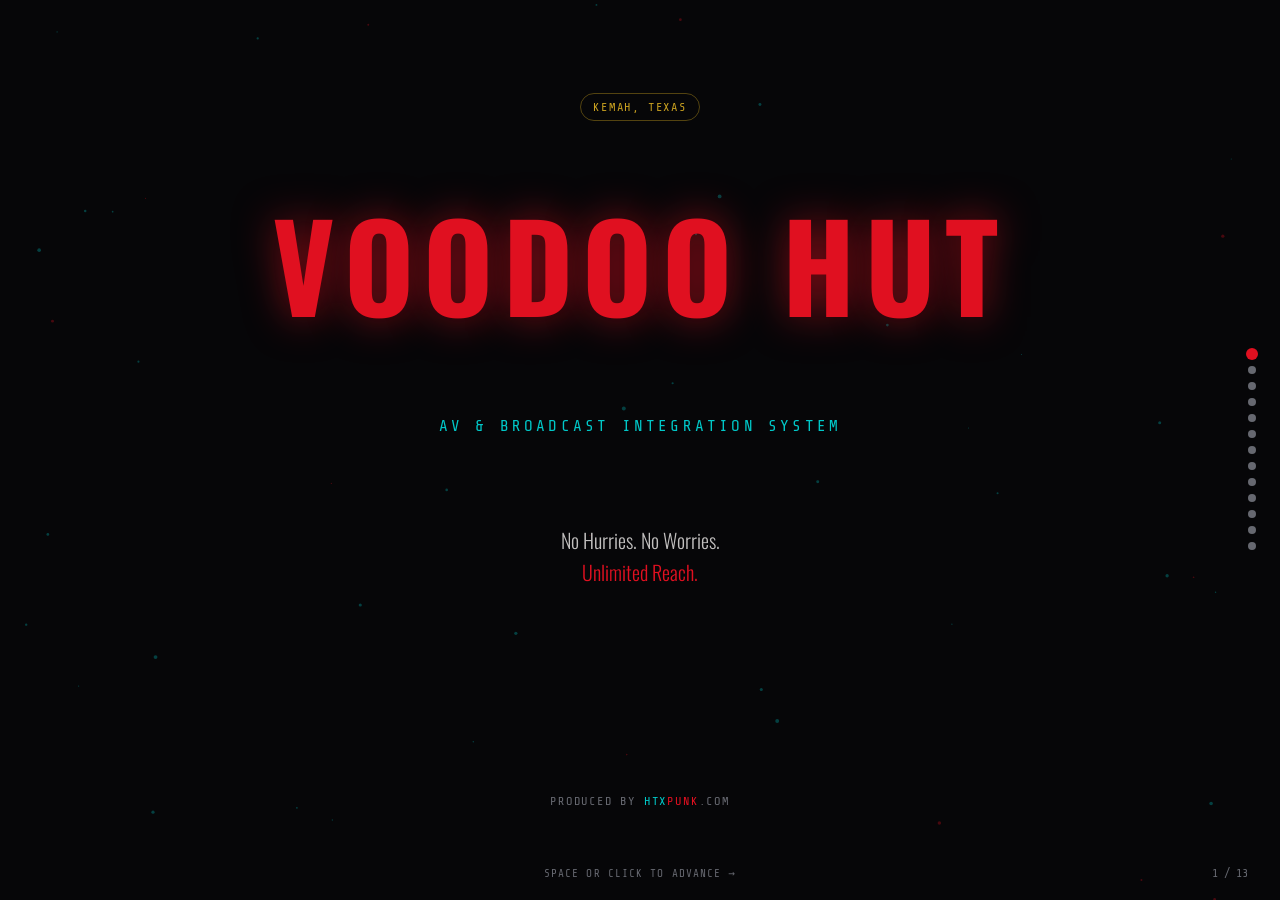
==== pitch/index.html @ 396e485a "Add interactive pitch presentation for Voodoo Hut AV & Broadcast Integration - 13-slide HTML pitch d" ====
<!DOCTYPE html>
<html lang="en">
<head>
  <meta charset="UTF-8">
  <meta name="viewport" content="width=device-width, initial-scale=1.0">
  <title>Voodoo Hut — Digital Entertainment Revolution</title>
  <link rel="preconnect" href="https://fonts.googleapis.com">
  <link rel="preconnect" href="https://fonts.gstatic.com" crossorigin>
  <link href="https://fonts.googleapis.com/css2?family=Oswald:wght@300;400;600;700&family=Share+Tech+Mono&display=swap" rel="stylesheet">
  <style>
    * { margin: 0; padding: 0; box-sizing: border-box; }

    html, body {
      width: 100%;
      height: 100%;
      overflow: hidden;
      background: #060608;
      color: #f0eeec;
      font-family: 'Oswald', sans-serif;
    }

    :root {
      --black: #060608;
      --red: #e01020;
      --red-bright: #ff3040;
      --cyan: #00c8c8;
      --gold: #c8a020;
      --white: #f0eeec;
      --dark-card: #16161b;
      --muted: #666870;
    }

    /* Background canvas */
    #bg-canvas {
      position: fixed;
      inset: 0;
      z-index: 0;
      opacity: 0.3;
    }

    /* Main deck */
    #deck {
      position: fixed;
      inset: 0;
      z-index: 1;
    }

    /* Slides */
    .slide {
      position: absolute;
      inset: 0;
      display: flex;
      flex-direction: column;
      justify-content: center;
      align-items: center;
      padding: 60px 80px;
      text-align: center;
      opacity: 0;
      pointer-events: none;
      transition: opacity 0.6s ease;
    }

    .slide.active {
      opacity: 1;
      pointer-events: all;
      animation: fadeIn 0.6s ease;
    }

    @keyframes fadeIn {
      from { opacity: 0; transform: translateY(20px); }
      to { opacity: 1; transform: none; }
    }

    /* Typography */
    h1 {
      font-size: clamp(48px, 10vw, 120px);
      font-weight: 700;
      text-transform: uppercase;
      letter-spacing: 0.08em;
      color: var(--red);
      text-shadow: 0 0 40px rgba(224, 16, 32, 0.6);
      line-height: 0.95;
    }

    h2 {
      font-size: clamp(32px, 5vw, 56px);
      font-weight: 700;
      text-transform: uppercase;
      letter-spacing: 0.1em;
      color: var(--white);
      margin-bottom: 12px;
    }

    h3 {
      font-size: 20px;
      font-weight: 700;
      text-transform: uppercase;
      letter-spacing: 0.1em;
      color: var(--cyan);
    }

    p {
      font-weight: 300;
      font-size: 18px;
      line-height: 1.6;
      color: rgba(240, 238, 236, 0.8);
      max-width: 700px;
    }

    .label {
      font-family: 'Share Tech Mono', monospace;
      font-size: 11px;
      letter-spacing: 0.3em;
      text-transform: uppercase;
      color: var(--cyan);
      margin-bottom: 20px;
      opacity: 0.8;
    }

    .accent-line {
      width: 80px;
      height: 2px;
      background: linear-gradient(90deg, var(--red), var(--cyan));
      margin: 16px auto;
    }

    .big-number {
      font-size: clamp(48px, 8vw, 96px);
      font-weight: 700;
      line-height: 1;
    }

    .big-number.red { color: var(--red); text-shadow: 0 0 30px rgba(224, 16, 32, 0.5); }
    .big-number.cyan { color: var(--cyan); }

    /* Cards */
    .card {
      background: var(--dark-card);
      border: 1px solid rgba(255, 255, 255, 0.06);
      border-radius: 8px;
      padding: 24px;
      margin: 12px;
    }

    .card.red { border-left: 3px solid var(--red); }
    .card.cyan { border-left: 3px solid var(--cyan); }

    /* Grid layouts */
    .grid-2 { display: grid; grid-template-columns: 1fr 1fr; gap: 24px; width: 100%; }
    .grid-3 { display: grid; grid-template-columns: 1fr 1fr 1fr; gap: 20px; width: 100%; }
    .grid-5 { display: grid; grid-template-columns: repeat(5, 1fr); gap: 16px; width: 100%; }

    /* Navigation */
    #nav-dots {
      position: fixed;
      right: 24px;
      top: 50%;
      transform: translateY(-50%);
      z-index: 100;
      display: flex;
      flex-direction: column;
      gap: 8px;
    }

    .nav-dot {
      width: 8px;
      height: 8px;
      border-radius: 50%;
      background: var(--muted);
      cursor: pointer;
      transition: all 0.2s;
    }

    .nav-dot.active {
      background: var(--red);
      transform: scale(1.5);
    }

    #slide-counter {
      position: fixed;
      bottom: 20px;
      right: 32px;
      font-family: 'Share Tech Mono', monospace;
      font-size: 12px;
      color: var(--muted);
      z-index: 100;
    }

    #nav-hint {
      position: fixed;
      bottom: 20px;
      left: 50%;
      transform: translateX(-50%);
      font-family: 'Share Tech Mono', monospace;
      font-size: 11px;
      color: var(--muted);
      letter-spacing: 0.1em;
      animation: pulse 2s infinite;
    }

    @keyframes pulse {
      0%, 100% { opacity: 0.4; }
      50% { opacity: 1; }
    }

    /* Feature cards */
    .feature-card {
      background: var(--dark-card);
      border: 1px solid rgba(0, 200, 200, 0.2);
      border-radius: 8px;
      padding: 20px;
      text-align: center;
      transition: all 0.3s;
    }

    .feature-card:hover {
      border-color: var(--cyan);
      box-shadow: 0 0 20px rgba(0, 200, 200, 0.1);
    }

    .feature-icon { font-size: 32px; margin-bottom: 8px; }
    .feature-title { font-size: 14px; font-weight: 700; text-transform: uppercase; color: var(--white); margin-bottom: 6px; letter-spacing: 0.08em; }
    .feature-desc { font-family: 'Share Tech Mono', monospace; font-size: 11px; color: var(--muted); line-height: 1.4; }

    /* Stage cards */
    .stage-card {
      background: var(--dark-card);
      border-radius: 8px;
      border-top: 3px solid;
      padding: 20px;
    }

    .stage-card.main { border-color: var(--red); }
    .stage-card.corner { border-color: var(--cyan); }
    .stage-card.patio { border-color: var(--gold); }

    .stage-name { font-size: 18px; font-weight: 700; text-transform: uppercase; margin-bottom: 4px; color: var(--white); }
    .stage-hw { font-family: 'Share Tech Mono', monospace; font-size: 11px; color: var(--cyan); margin-bottom: 12px; }

    /* Revenue chart */
    #chart-canvas { width: 100%; max-width: 800px; height: 280px; }

    /* Phase timeline */
    .phase-timeline {
      display: flex;
      width: 100%;
      max-width: 1100px;
      gap: 0;
      position: relative;
      padding-top: 30px;
    }

    .phase-timeline::before {
      content: '';
      position: absolute;
      top: 15px;
      left: 0;
      right: 0;
      height: 2px;
      background: linear-gradient(90deg, var(--red), var(--cyan));
    }

    .phase-item {
      flex: 1;
      text-align: center;
      position: relative;
    }

    .phase-dot {
      width: 14px;
      height: 14px;
      background: var(--black);
      border: 2px solid var(--red);
      border-radius: 50%;
      margin: 0 auto 12px;
      position: relative;
      z-index: 1;
    }

    .phase-title { font-size: 11px; font-weight: 700; text-transform: uppercase; color: var(--white); }

    /* HTXPunk branding */
    .htxpunk-text {
      font-size: 24px;
      font-weight: 700;
      letter-spacing: -0.02em;
      text-transform: uppercase;
    }

    .htxpunk-text .htx { color: var(--white); }
    .htxpunk-text .punk { color: var(--red); }

    /* Waveform */
    .waveform {
      display: flex;
      align-items: center;
      justify-content: center;
      gap: 2px;
      height: 40px;
    }

    .waveform-bar {
      width: 2px;
      background: var(--red);
      border-radius: 1px;
      animation: wave 0.8s ease-in-out infinite;
    }

    @keyframes wave {
      0%, 100% { height: 4px; }
      50% { height: 20px; }
    }

    /* TV grid */
    .tv-grid {
      display: grid;
      grid-template-columns: repeat(7, 1fr);
      gap: 4px;
    }

    .tv-icon {
      aspect-ratio: 16/10;
      background: var(--dark-card);
      border: 1px solid var(--cyan);
      border-radius: 2px;
      box-shadow: 0 0 8px rgba(0, 200, 200, 0.2);
      animation: tv-glow 2s infinite alternate;
    }

    @keyframes tv-glow {
      from { box-shadow: 0 0 4px rgba(0, 200, 200, 0.1); }
      to { box-shadow: 0 0 12px rgba(0, 200, 200, 0.4); }
    }

    /* Signal flow SVG */
    #signal-svg-container {
      width: 100%;
      max-width: 900px;
      background: rgba(0, 0, 0, 0.3);
      border: 1px solid rgba(255, 255, 255, 0.06);
      border-radius: 8px;
      padding: 20px;
    }

    /* Revenue cards */
    .revenue-card {
      background: var(--dark-card);
      border-left: 3px solid var(--gold);
      border-radius: 6px;
      padding: 20px;
      text-align: left;
    }

    .revenue-name { font-size: 13px; font-weight: 700; text-transform: uppercase; color: var(--white); margin-bottom: 6px; }
    .revenue-amount { font-family: 'Share Tech Mono', monospace; font-size: 16px; color: var(--gold); margin-bottom: 4px; }
    .revenue-desc { font-family: 'Share Tech Mono', monospace; font-size: 10px; color: var(--muted); }

    /* CTA buttons */
    .cta-pills {
      display: flex;
      gap: 12px;
      margin-top: 20px;
      flex-wrap: wrap;
      justify-content: center;
    }

    .cta-pill {
      background: var(--dark-card);
      border: 1px solid rgba(0, 200, 200, 0.3);
      border-radius: 25px;
      padding: 8px 16px;
      font-family: 'Share Tech Mono', monospace;
      font-size: 12px;
      color: var(--cyan);
      letter-spacing: 0.1em;
    }

    .cta-pill.active {
      background: var(--red);
      border-color: var(--red);
      color: var(--white);
    }

    /* Slide-specific */
    #s1 { justify-content: space-around; }
    #s1 h1 { margin: 20px 0; }

    .venue-tagline {
      font-family: 'Share Tech Mono', monospace;
      font-size: 16px;
      letter-spacing: 0.2em;
      text-transform: uppercase;
      color: var(--cyan);
      margin: 12px 0;
    }

    .kemah-badge {
      font-family: 'Share Tech Mono', monospace;
      font-size: 12px;
      letter-spacing: 0.15em;
      color: var(--gold);
      border: 1px solid rgba(200, 160, 32, 0.4);
      padding: 6px 12px;
      border-radius: 20px;
    }

    .stat-row {
      display: flex;
      justify-content: center;
      gap: 40px;
      align-items: flex-start;
      margin: 20px 0;
    }

    .stat-block { text-align: center; }
    .stat-num { margin-bottom: 4px; }
    .stat-label { font-family: 'Share Tech Mono', monospace; font-size: 11px; color: var(--muted); letter-spacing: 0.15em; text-transform: uppercase; }

    .zero-stat { border-left: 2px solid var(--red); padding-left: 20px; }

    /* Radio mockup */
    .radio-mockup {
      background: var(--dark-card);
      border: 1px solid rgba(0, 200, 200, 0.2);
      border-radius: 8px;
      padding: 16px;
      width: 100%;
      max-width: 400px;
    }

    .radio-title { font-size: 18px; font-weight: 700; color: var(--red); margin-bottom: 8px; text-transform: uppercase; }
    .radio-playing { font-family: 'Share Tech Mono', monospace; font-size: 12px; color: var(--cyan); margin-bottom: 8px; }
    .radio-bar { height: 3px; background: rgba(255, 255, 255, 0.1); border-radius: 2px; overflow: hidden; margin-bottom: 6px; }
    .radio-progress { height: 100%; width: 40%; background: linear-gradient(90deg, var(--red), var(--cyan)); animation: progress 8s linear infinite; }
    @keyframes progress { from { width: 0%; } to { width: 100%; } }
    .live-badge { display: inline-flex; align-items: center; gap: 6px; background: rgba(224, 16, 32, 0.2); border: 1px solid var(--red); border-radius: 3px; padding: 3px 8px; font-family: 'Share Tech Mono', monospace; font-size: 10px; color: var(--red); letter-spacing: 0.1em; }
    .live-dot { width: 6px; height: 6px; background: var(--red); border-radius: 50%; animation: pulse-dot 1s infinite; }
    @keyframes pulse-dot { 0%, 100% { opacity: 1; } 50% { opacity: 0.3; } }
  </style>
</head>
<body>

  <canvas id="bg-canvas"></canvas>

  <div id="deck">
    <!-- SLIDE 1: HERO -->
    <section class="slide active" id="s1">
      <div class="kemah-badge">KEMAH, TEXAS</div>
      <h1>VOODOO HUT</h1>
      <div class="venue-tagline">AV & Broadcast Integration System</div>
      <p style="font-size: 20px; margin: 12px 0;">No Hurries. No Worries.<br><span style="color: var(--red);">Unlimited Reach.</span></p>
      <div class="waveform" id="waveform"></div>
      <div style="margin-top: 24px; font-family: 'Share Tech Mono', monospace; font-size: 12px; color: var(--muted); letter-spacing: 0.15em;">
        PRODUCED BY <span style="color: var(--cyan);">HTX</span><span style="color: var(--red);">PUNK</span>.COM
      </div>
    </section>

    <!-- SLIDE 2: OPPORTUNITY -->
    <section class="slide" id="s2">
      <div class="label">THE OPPORTUNITY</div>
      <h2>Every Night, World-Class Music<br>Disappears Into Thin Air.</h2>
      <div class="accent-line"></div>
      <div class="stat-row">
        <div class="stat-block">
          <div class="big-number cyan">3</div>
          <div class="stat-label">Live Stages</div>
        </div>
        <div class="stat-block">
          <div class="big-number cyan">37</div>
          <div class="stat-label">Screens</div>
        </div>
        <div class="stat-block">
          <div class="big-number cyan">15</div>
          <div class="stat-label">Audio Zones</div>
        </div>
        <div class="stat-block zero-stat">
          <div class="big-number red">0</div>
          <div class="stat-label" style="color: var(--red);">Live Streams</div>
        </div>
      </div>
      <div class="accent-line"></div>
      <p>The infrastructure, the talent, and the audience already exist. What's missing is the system that broadcasts it to the world — and monetizes every moment.</p>
    </section>

    <!-- SLIDE 3: VISION -->
    <section class="slide" id="s3">
      <div class="label">WHAT WE'RE BUILDING</div>
      <h2>Five Systems. One Seamless Machine.</h2>
      <div class="accent-line"></div>
      <div class="grid-5" style="max-width: 1100px; margin-top: 20px;">
        <div class="feature-card">
          <div class="feature-icon">📻</div>
          <div class="feature-title">24/7 Radio</div>
          <div class="feature-desc">Licensed house music AutoDJ on Oracle Cloud, seamless live transitions.</div>
        </div>
        <div class="feature-card">
          <div class="feature-icon">📡</div>
          <div class="feature-title">3 Live Streams</div>
          <div class="feature-desc">One stream per stage. YouTube, Twitch, Facebook simultaneously.</div>
        </div>
        <div class="feature-card">
          <div class="feature-icon">🔊</div>
          <div class="feature-title">15 Zones</div>
          <div class="feature-desc">Independent DSP control per area. Scheduled automation.</div>
        </div>
        <div class="feature-card">
          <div class="feature-icon">📺</div>
          <div class="feature-title">37 Screens</div>
          <div class="feature-desc">NDI over ethernet. Zero HDMI cable runs.</div>
        </div>
        <div class="feature-card">
          <div class="feature-icon">🌍</div>
          <div class="feature-title">Global Reach</div>
          <div class="feature-desc">1.2B+ listeners. 365-day brand presence online.</div>
        </div>
      </div>
    </section>

    <!-- SLIDE 4: ARCHITECTURE -->
    <section class="slide" id="s4">
      <div class="label">SYSTEM ARCHITECTURE</div>
      <h2>The Signal Flow</h2>
      <div id="signal-svg-container">
        <svg id="signal-svg" viewBox="0 0 900 300" style="width: 100%; height: auto;">
          <!-- Main Stage -->
          <rect x="50" y="20" width="100" height="45" rx="4" fill="none" stroke="#e01020" stroke-width="1.5"/>
          <text x="100" y="40" text-anchor="middle" fill="#e01020" font-size="11" font-weight="700" font-family="Oswald">MAIN STAGE</text>
          <text x="100" y="55" text-anchor="middle" fill="rgba(255,255,255,0.5)" font-size="8" font-family="Share Tech Mono">S16 · 16ch</text>

          <!-- Corner Stage -->
          <rect x="400" y="20" width="100" height="45" rx="4" fill="none" stroke="#e01020" stroke-width="1.5"/>
          <text x="450" y="40" text-anchor="middle" fill="#e01020" font-size="11" font-weight="700" font-family="Oswald">CORNER</text>
          <text x="450" y="55" text-anchor="middle" fill="rgba(255,255,255,0.5)" font-size="8" font-family="Share Tech Mono">X32 · 8ch</text>

          <!-- Patio Stage -->
          <rect x="750" y="20" width="100" height="45" rx="4" fill="none" stroke="#e01020" stroke-width="1.5"/>
          <text x="800" y="40" text-anchor="middle" fill="#e01020" font-size="11" font-weight="700" font-family="Oswald">PATIO</text>
          <text x="800" y="55" text-anchor="middle" fill="rgba(255,255,255,0.5)" font-size="8" font-family="Share Tech Mono">SD8 · 8ch</text>

          <!-- Converge to X32 -->
          <line x1="100" y1="65" x2="100" y2="90" stroke="#e01020" stroke-width="1"/>
          <line x1="450" y1="65" x2="450" y2="90" stroke="#e01020" stroke-width="1"/>
          <line x1="800" y1="65" x2="800" y2="90" stroke="#e01020" stroke-width="1"/>
          <line x1="100" y1="90" x2="450" y2="90" stroke="#e01020" stroke-width="1"/>
          <line x1="800" y1="90" x2="450" y2="90" stroke="#e01020" stroke-width="1"/>

          <!-- X32 FOH -->
          <rect x="350" y="100" width="200" height="50" rx="4" fill="none" stroke="#ffffff" stroke-width="1.5"/>
          <text x="450" y="120" text-anchor="middle" fill="#ffffff" font-size="12" font-weight="700" font-family="Oswald">BEHRINGER X32</text>
          <text x="450" y="135" text-anchor="middle" fill="rgba(255,255,255,0.5)" font-size="8" font-family="Share Tech Mono">FOH · AES50 MASTER</text>

          <!-- Three output paths -->
          <!-- PA Path (red) -->
          <line x1="380" y1="150" x2="180" y2="180" stroke="#e01020" stroke-width="1.5" marker-end="url(#arrowRed)"/>
          <rect x="100" y="180" width="160" height="45" rx="4" fill="none" stroke="#e01020" stroke-width="1.5"/>
          <text x="180" y="200" text-anchor="middle" fill="#e01020" font-size="11" font-weight="700" font-family="Oswald">PA SYSTEM</text>
          <text x="180" y="215" text-anchor="middle" fill="rgba(255,255,255,0.5)" font-size="8" font-family="Share Tech Mono">DriveRack + Amps</text>

          <!-- Zone Path (cyan) -->
          <line x1="450" y1="150" x2="450" y2="180" stroke="#00c8c8" stroke-width="1.5" marker-end="url(#arrowCyan)"/>
          <rect x="370" y="180" width="160" height="45" rx="4" fill="none" stroke="#00c8c8" stroke-width="1.5"/>
          <text x="450" y="200" text-anchor="middle" fill="#00c8c8" font-size="11" font-weight="700" font-family="Oswald">ZONE AUDIO</text>
          <text x="450" y="215" text-anchor="middle" fill="rgba(255,255,255,0.5)" font-size="8" font-family="Share Tech Mono">ZonePRO 1260</text>

          <!-- Broadcast Path (red) -->
          <line x1="520" y1="150" x2="720" y2="180" stroke="#e01020" stroke-width="1.5" marker-end="url(#arrowRed)"/>
          <rect x="640" y="180" width="160" height="45" rx="4" fill="none" stroke="#e01020" stroke-width="1.5"/>
          <text x="720" y="200" text-anchor="middle" fill="#e01020" font-size="11" font-weight="700" font-family="Oswald">OBS STREAMS</text>
          <text x="720" y="215" text-anchor="middle" fill="rgba(255,255,255,0.5)" font-size="8" font-family="Share Tech Mono">USB Card Out</text>

          <!-- To internet -->
          <line x1="720" y1="225" x2="720" y2="250" stroke="#e01020" stroke-width="1.5" marker-end="url(#arrowRed)"/>
          <text x="720" y="270" text-anchor="middle" fill="#e01020" font-size="10" font-weight="700" font-family="Oswald">🌍 INTERNET</text>

          <!-- Defs for markers -->
          <defs>
            <marker id="arrowRed" markerWidth="6" markerHeight="6" refX="5" refY="3" orient="auto">
              <polygon points="0 0, 6 3, 0 6" fill="#e01020"/>
            </marker>
            <marker id="arrowCyan" markerWidth="6" markerHeight="6" refX="5" refY="3" orient="auto">
              <polygon points="0 0, 6 3, 0 6" fill="#00c8c8"/>
            </marker>
          </defs>
        </svg>
      </div>
    </section>

    <!-- SLIDE 5: THREE STAGES -->
    <section class="slide" id="s5">
      <div class="label">MULTI-STAGE MASTERY</div>
      <h2>Three Stages. Three Independent Streams.</h2>
      <div class="accent-line"></div>
      <div class="grid-3" style="max-width: 1000px; margin-top: 16px;">
        <div class="stage-card main">
          <div style="font-size: 28px; margin-bottom: 8px;">🎸</div>
          <div class="stage-name">Main Stage</div>
          <div class="stage-hw">Behringer S16 (16 Channel)</div>
          <ul style="text-align: left; list-style: none; margin-top: 8px; font-family: 'Share Tech Mono', monospace; font-size: 11px; color: rgba(240, 238, 236, 0.7);">
            <li>Full band / rock / country</li>
            <li>20 total inputs (16+4 FOH)</li>
            <li>Broadcast Bus 9/10 → Stream A</li>
            <li>Studio multitrack recording</li>
            <li>Mevo camera + OBS-A</li>
          </ul>
        </div>
        <div class="stage-card corner">
          <div style="font-size: 28px; margin-bottom: 8px;">🎧</div>
          <div class="stage-name">Corner Stage</div>
          <div class="stage-hw">X32 Local XLR (8 Channel)</div>
          <ul style="text-align: left; list-style: none; margin-top: 8px; font-family: 'Share Tech Mono', monospace; font-size: 11px; color: rgba(240, 238, 236, 0.7);">
            <li>DJ / electronic / hip-hop</li>
            <li>8 X32 local inputs (Ch 17–24)</li>
            <li>Broadcast Bus 11/12 → Stream B</li>
            <li>Studio multitrack recording</li>
            <li>Mevo camera + OBS-B</li>
          </ul>
        </div>
        <div class="stage-card patio">
          <div style="font-size: 28px; margin-bottom: 8px;">🎵</div>
          <div class="stage-name">Patio Stage</div>
          <div class="stage-hw">Behringer SD8 (8 Channel)</div>
          <ul style="text-align: left; list-style: none; margin-top: 8px; font-family: 'Share Tech Mono', monospace; font-size: 11px; color: rgba(240, 238, 236, 0.7);">
            <li>Solo / duo acoustic</li>
            <li>90ms matrix delay for sync</li>
            <li>Broadcast Bus 13/14 → Stream C</li>
            <li>Studio multitrack recording</li>
            <li>Mevo camera + OBS-C</li>
          </ul>
        </div>
      </div>
    </section>

    <!-- SLIDE 6: NDI NETWORK -->
    <section class="slide" id="s6">
      <div class="label">VIDEO DISTRIBUTION</div>
      <h2>37 Screens. Zero HDMI Cable Runs.</h2>
      <div class="accent-line"></div>
      <div style="display: flex; gap: 32px; align-items: flex-start; max-width: 1000px; margin-top: 16px;">
        <div style="flex: 1;">
          <h3 style="text-align: left; margin-bottom: 12px;">NDI|HX Over Ethernet</h3>
          <p style="text-align: left; font-size: 14px;">Three Mevo cameras output 1080p@15Mbps. BirdDog PLAY decoders at each TV convert to HDMI. IGMP Snooping prevents multicast flooding to POS.</p>
        </div>
        <div style="flex: 1;">
          <div class="tv-grid" id="tv-grid"></div>
          <p style="text-align: right; font-family: 'Share Tech Mono', monospace; font-size: 11px; color: var(--muted); margin-top: 8px;">37 independently routed displays</p>
        </div>
      </div>
    </section>

    <!-- SLIDE 7: RADIO -->
    <section class="slide" id="s7">
      <div class="label">INTERNET RADIO</div>
      <h2>The Voodoo Hut Radio Station</h2>
      <div class="accent-line"></div>
      <div style="display: flex; gap: 32px; align-items: flex-start; max-width: 1000px; margin-top: 16px;">
        <div class="radio-mockup">
          <div style="font-family: 'Share Tech Mono', monospace; font-size: 10px; color: var(--muted); margin-bottom: 8px; letter-spacing: 0.15em;">🎙 NOW PLAYING</div>
          <div class="radio-title">Voodoo Hut Radio</div>
          <div class="radio-playing">▶ The Bourbon Crusade — "Bayou Midnight" (LIVE)</div>
          <div class="radio-bar"><div class="radio-progress"></div></div>
          <div style="display: flex; justify-content: space-between; align-items: center; font-family: 'Share Tech Mono', monospace; font-size: 10px; color: var(--muted);">
            <span>Kemah, TX</span>
            <div class="live-badge"><div class="live-dot"></div>LIVE</div>
          </div>
        </div>
        <div>
          <div class="card cyan" style="margin-bottom: 12px;">
            <div class="big-number cyan" style="font-size: 42px;">1.2B+</div>
            <p style="font-size: 13px; margin-top: 4px;">Internet radio listeners worldwide</p>
          </div>
          <div class="card red">
            <div class="big-number red" style="font-size: 42px;">24/7</div>
            <p style="font-size: 13px; margin-top: 4px;">Brand presence even on Tuesday at 3am</p>
          </div>
        </div>
      </div>
    </section>

    <!-- SLIDE 8: STREAMING -->
    <section class="slide" id="s8">
      <div class="label">LIVE STREAMING</div>
      <h2>From Kemah to the World</h2>
      <div class="accent-line"></div>
      <div class="grid-3" style="max-width: 1000px; margin-top: 16px;">
        <div class="card red">
          <h3 style="color: var(--red-bright); margin-bottom: 8px;">YouTube</h3>
          <ul style="list-style: none; font-family: 'Share Tech Mono', monospace; font-size: 11px; color: var(--muted); line-height: 1.6;">
            <li>✓ 2.7B monthly users</li>
            <li>✓ VOD auto-saved forever</li>
            <li>✓ Ad monetization</li>
          </ul>
        </div>
        <div class="card cyan">
          <h3 style="color: var(--cyan); margin-bottom: 8px;">Twitch</h3>
          <ul style="list-style: none; font-family: 'Share Tech Mono', monospace; font-size: 11px; color: var(--muted); line-height: 1.6;">
            <li>✓ 35M daily viewers</li>
            <li>✓ Music category booming</li>
            <li>✓ Subs + bits monetization</li>
          </ul>
        </div>
        <div class="card" style="border-left: 3px solid var(--gold);">
          <h3 style="color: var(--gold); margin-bottom: 8px;">Facebook Live</h3>
          <ul style="list-style: none; font-family: 'Share Tech Mono', monospace; font-size: 11px; color: var(--muted); line-height: 1.6;">
            <li>✓ 3B monthly users</li>
            <li>✓ Local amplification</li>
            <li>✓ Stars + fan subs</li>
          </ul>
        </div>
      </div>
      <div style="margin-top: 20px;">
        <p><strong>Studio-quality multitrack recordings</strong> per show. Professional recordings attract top-tier talent.</p>
      </div>
    </section>

    <!-- SLIDE 9: REVENUE STREAMS -->
    <section class="slide" id="s9">
      <div class="label">REVENUE GENERATION</div>
      <h2>Six New Revenue Streams</h2>
      <div class="accent-line"></div>
      <div class="grid-3" style="max-width: 1100px; margin-top: 16px;">
        <div class="revenue-card">
          <div class="revenue-name">Digital Stream Sponsorships</div>
          <div class="revenue-amount">$12K–$36K/yr</div>
          <div class="revenue-desc">Logo overlays, branded segments, pre-roll ads.</div>
        </div>
        <div class="revenue-card">
          <div class="revenue-name">VOD Content Sales</div>
          <div class="revenue-amount">$5K–$20K/yr</div>
          <div class="revenue-desc">Pay-per-view highlights, exclusive recordings.</div>
        </div>
        <div class="revenue-card">
          <div class="revenue-name">Ticketed Online Events</div>
          <div class="revenue-amount">$10K–$40K/yr</div>
          <div class="revenue-desc">Premium live-streams for special events.</div>
        </div>
        <div class="revenue-card">
          <div class="revenue-name">Internet Radio Ad Spots</div>
          <div class="revenue-amount">$6K–$18K/yr</div>
          <div class="revenue-desc">Business sponsorships, 30-sec spots.</div>
        </div>
        <div class="revenue-card">
          <div class="revenue-name">Artist Recording Fees</div>
          <div class="revenue-amount">$8K–$24K/yr</div>
          <div class="revenue-desc">Bands pay for professional multitrack.</div>
        </div>
        <div class="revenue-card" style="border-left: 3px solid var(--cyan);">
          <div class="revenue-name" style="color: var(--cyan);">TOTAL NEW REVENUE</div>
          <div class="revenue-amount" style="color: var(--cyan); font-size: 20px;">$41K–$138K/yr</div>
          <div class="revenue-desc">Year 2+ grows 60–80% from baseline.</div>
        </div>
      </div>
    </section>

    <!-- SLIDE 10: REVENUE CHART -->
    <section class="slide" id="s10">
      <div class="label">12-MONTH PROJECTION</div>
      <h2>Projected Monthly Revenue Growth</h2>
      <div class="accent-line"></div>
      <canvas id="chart-canvas" style="max-width: 800px; margin: 20px auto;"></canvas>
      <div style="display: flex; gap: 24px; justify-content: center; margin-top: 12px; font-family: 'Share Tech Mono', monospace; font-size: 11px;">
        <span><span style="display: inline-block; width: 14px; height: 2px; background: var(--red); margin-right: 6px;"></span>Conservative</span>
        <span><span style="display: inline-block; width: 14px; height: 2px; background: var(--cyan); margin-right: 6px;"></span>Moderate</span>
        <span><span style="display: inline-block; width: 14px; height: 2px; background: var(--gold); margin-right: 6px;"></span>Optimistic</span>
      </div>
    </section>

    <!-- SLIDE 11: ROADMAP -->
    <section class="slide" id="s11">
      <div class="label">IMPLEMENTATION PLAN</div>
      <h2>Eight Phases. One Mission.</h2>
      <div class="accent-line"></div>
      <div class="phase-timeline" style="margin-top: 32px;">
        <div class="phase-item">
          <div class="phase-dot" style="background: var(--red); box-shadow: 0 0 10px var(--red);"></div>
          <div class="phase-title">Phase 1<br>Physical Cabling</div>
          <div style="font-family: 'Share Tech Mono', monospace; font-size: 10px; color: var(--muted); margin-top: 4px;">Week 1</div>
        </div>
        <div class="phase-item">
          <div class="phase-dot"></div>
          <div class="phase-title">Phase 2<br>X32 Routing</div>
          <div style="font-family: 'Share Tech Mono', monospace; font-size: 10px; color: var(--muted); margin-top: 4px;">Week 1–2</div>
        </div>
        <div class="phase-item">
          <div class="phase-dot"></div>
          <div class="phase-title">Phase 3<br>FX Strategy</div>
          <div style="font-family: 'Share Tech Mono', monospace; font-size: 10px; color: var(--muted); margin-top: 4px;">Week 2</div>
        </div>
        <div class="phase-item">
          <div class="phase-dot"></div>
          <div class="phase-title">Phase 4<br>DCA Groups</div>
          <div style="font-family: 'Share Tech Mono', monospace; font-size: 10px; color: var(--muted); margin-top: 4px;">Week 2–3</div>
        </div>
        <div class="phase-item">
          <div class="phase-dot"></div>
          <div class="phase-title">Phase 5<br>Zone Config</div>
          <div style="font-family: 'Share Tech Mono', monospace; font-size: 10px; color: var(--muted); margin-top: 4px;">Week 3</div>
        </div>
        <div class="phase-item">
          <div class="phase-dot"></div>
          <div class="phase-title">Phase 6<br>Broadcast Buses</div>
          <div style="font-family: 'Share Tech Mono', monospace; font-size: 10px; color: var(--muted); margin-top: 4px;">Week 3–4</div>
        </div>
        <div class="phase-item">
          <div class="phase-dot"></div>
          <div class="phase-title">Phase 7<br>AzuraCast</div>
          <div style="font-family: 'Share Tech Mono', monospace; font-size: 10px; color: var(--muted); margin-top: 4px;">Week 4</div>
        </div>
        <div class="phase-item">
          <div class="phase-dot"></div>
          <div class="phase-title">Phase 8<br>NDI + OBS</div>
          <div style="font-family: 'Share Tech Mono', monospace; font-size: 10px; color: var(--muted); margin-top: 4px;">Week 4–5</div>
        </div>
      </div>
      <div class="grid-3" style="max-width: 900px; margin-top: 28px;">
        <div class="card red" style="text-align: center;">
          <div class="big-number red" style="font-size: 36px;">5 Weeks</div>
          <p style="font-size: 13px; margin-top: 4px;">To full operation</p>
        </div>
        <div class="card cyan" style="text-align: center;">
          <div style="font-size: 24px; font-weight: 700; color: var(--cyan);">"Set It Once"</div>
          <p style="font-size: 13px; margin-top: 4px;">Fully automated transitions</p>
        </div>
        <div class="card" style="text-align: center; border-left: 3px solid var(--gold);">
          <div style="font-size: 24px; font-weight: 700; color: var(--gold);">Ongoing</div>
          <p style="font-size: 13px; margin-top: 4px;">Monthly maintenance available</p>
        </div>
      </div>
    </section>

    <!-- SLIDE 12: TEAM -->
    <section class="slide" id="s12">
      <div class="label">YOUR PRODUCTION PARTNER</div>
      <div class="htxpunk-text" style="margin-bottom: 16px;">
        <span class="htx">HTX</span><span class="punk">PUNK</span>
      </div>
      <p style="font-family: 'Share Tech Mono', monospace; font-size: 13px; color: var(--cyan); letter-spacing: 0.15em; margin-bottom: 12px;">HTXpunk.com</p>
      <div class="accent-line"></div>
      <p style="margin-top: 16px;">Independent production company specializing in live venue AV integration, broadcast infrastructure, and digital entertainment systems.</p>
      <div style="display: flex; gap: 20px; margin-top: 20px; max-width: 900px;">
        <div class="card cyan">
          <h3 style="margin-bottom: 8px;">What We Deliver</h3>
          <ul style="list-style: none; font-family: 'Share Tech Mono', monospace; font-size: 12px; color: rgba(240, 238, 236, 0.7); text-align: left; line-height: 1.8;">
            <li>✓ Full design, installation, configuration</li>
            <li>✓ Staff training and documentation</li>
            <li>✓ Ongoing maintenance &amp; support</li>
            <li>✓ Content strategy setup</li>
            <li>✓ Remote monitoring 24/7</li>
          </ul>
        </div>
        <div class="card red">
          <h3 style="color: var(--red-bright); margin-bottom: 8px;">Cross-Promotion</h3>
          <p style="font-size: 13px;">HTXpunk amplifies Voodoo Hut's digital presence across the Houston music community. Your streams become content. Your content becomes culture.</p>
        </div>
      </div>
    </section>

    <!-- SLIDE 13: CTA -->
    <section class="slide" id="s13">
      <div class="label">THE NEXT MOVE</div>
      <h1 style="margin: 20px 0;">Let's Make<br><span style="color: var(--red); text-shadow: 0 0 40px rgba(224, 16, 32, 0.6);">Voodoo Hut</span><br>Legendary.</h1>
      <div class="accent-line"></div>
      <p style="margin: 16px 0;">The infrastructure is designed. The roadmap is ready. The only thing left is the green light.</p>
      <div class="cta-pills">
        <div class="cta-pill active">01. Sign Contract</div>
        <div class="cta-pill">02. Hardware Order</div>
        <div class="cta-pill">03. Phase 1 Start</div>
        <div class="cta-pill">04. Go Live</div>
      </div>
      <div style="margin-top: 32px; display: flex; gap: 32px; justify-content: center; font-family: 'Share Tech Mono', monospace; font-size: 12px;">
        <div style="text-align: center;">
          <div style="color: var(--muted); letter-spacing: 0.15em; margin-bottom: 4px;">PRODUCTION BY</div>
          <div class="htxpunk-text" style="font-size: 18px;">
            <span class="htx">HTX</span><span class="punk">PUNK</span>
          </div>
        </div>
        <div style="width: 1px; background: var(--muted); opacity: 0.2;"></div>
        <div style="text-align: center;">
          <div style="color: var(--muted); letter-spacing: 0.15em; margin-bottom: 4px;">FOR</div>
          <div style="font-size: 18px; font-weight: 700; color: var(--red);">VOODOO HUT</div>
          <div style="font-size: 11px; color: var(--gold); letter-spacing: 0.1em;">KEMAH, TEXAS</div>
        </div>
      </div>
    </section>
  </div>

  <!-- Navigation -->
  <nav id="nav-dots"></nav>
  <div id="slide-counter">1 / 13</div>
  <div id="nav-hint">SPACE OR CLICK TO ADVANCE →</div>

  <script>
    // Background particles
    const bgCanvas = document.getElementById('bg-canvas');
    const bgCtx = bgCanvas.getContext('2d');
    let particles = [];

    function resizeBg() {
      bgCanvas.width = window.innerWidth;
      bgCanvas.height = window.innerHeight;
    }
    resizeBg();
    window.addEventListener('resize', resizeBg);

    for (let i = 0; i < 50; i++) {
      particles.push({
        x: Math.random() * window.innerWidth,
        y: Math.random() * window.innerHeight,
        vx: (Math.random() - 0.5) * 0.2,
        vy: (Math.random() - 0.5) * 0.2,
        r: Math.random() * 1.5 + 0.5,
        color: Math.random() > 0.6 ? '#e01020' : '#00c8c8'
      });
    }

    function animateBg() {
      bgCtx.clearRect(0, 0, bgCanvas.width, bgCanvas.height);

      particles.forEach(p => {
        bgCtx.beginPath();
        bgCtx.arc(p.x, p.y, p.r, 0, Math.PI * 2);
        bgCtx.fillStyle = p.color;
        bgCtx.fill();

        p.x += p.vx;
        p.y += p.vy;

        if (p.x < 0) p.x = bgCanvas.width;
        if (p.x > bgCanvas.width) p.x = 0;
        if (p.y < 0) p.y = bgCanvas.height;
        if (p.y > bgCanvas.height) p.y = 0;
      });

      requestAnimationFrame(animateBg);
    }
    animateBg();

    // Waveform bars
    const waveform = document.getElementById('waveform');
    if (waveform) {
      for (let i = 0; i < 20; i++) {
        const bar = document.createElement('div');
        bar.className = 'waveform-bar';
        bar.style.animationDelay = (i * 0.06) + 's';
        waveform.appendChild(bar);
      }
    }

    // TV Grid
    const tvGrid = document.getElementById('tv-grid');
    if (tvGrid) {
      for (let i = 0; i < 37; i++) {
        const tv = document.createElement('div');
        tv.className = 'tv-icon';
        tvGrid.appendChild(tv);
      }
    }

    // Navigation
    const slides = Array.from(document.querySelectorAll('.slide'));
    const navDotsEl = document.getElementById('nav-dots');
    const counterEl = document.getElementById('slide-counter');
    let currentSlide = 0;

    slides.forEach((_, i) => {
      const dot = document.createElement('div');
      dot.className = 'nav-dot' + (i === 0 ? ' active' : '');
      dot.addEventListener('click', (e) => {
        e.stopPropagation();
        goTo(i);
      });
      navDotsEl.appendChild(dot);
    });

    function goTo(n) {
      if (n < 0 || n >= slides.length) return;
      slides[currentSlide].classList.remove('active');
      currentSlide = n;
      slides[currentSlide].classList.add('active');

      document.querySelectorAll('.nav-dot').forEach((d, i) => {
        d.classList.toggle('active', i === currentSlide);
      });

      counterEl.textContent = (currentSlide + 1) + ' / ' + slides.length;

      if (currentSlide === 9) drawChart();
    }

    document.addEventListener('keydown', e => {
      if (e.key === 'ArrowRight' || e.key === ' ' || e.key === 'PageDown') {
        e.preventDefault();
        goTo(currentSlide + 1);
      }
      if (e.key === 'ArrowLeft' || e.key === 'PageUp') {
        e.preventDefault();
        goTo(currentSlide - 1);
      }
    });

    document.getElementById('deck').addEventListener('click', () => {
      goTo(currentSlide + 1);
      document.getElementById('nav-hint').style.opacity = '0';
    });

    // Revenue chart
    let chartDrawn = false;
    function drawChart() {
      if (chartDrawn) return;
      chartDrawn = true;

      const canvas = document.getElementById('chart-canvas');
      canvas.width = canvas.parentElement.clientWidth;
      canvas.height = 280;
      const ctx = canvas.getContext('2d');

      const months = ['J','F','M','A','M','J','J','A','S','O','N','D'];
      const conservative = [0, 0, 1200, 2400, 3600, 4800, 5500, 6200, 7000, 7800, 8500, 9500];
      const moderate = [0, 0, 2000, 3800, 5500, 7200, 8500, 9500, 10500, 11200, 12000, 13500];
      const optimistic = [0, 0, 3000, 5500, 8000, 10500, 12000, 13500, 15000, 16500, 18000, 20000];

      const W = canvas.width, H = canvas.height;
      const pad = 50, maxVal = 22000;
      const cW = W - pad * 2, cH = H - pad * 1.5;

      // Grid
      ctx.strokeStyle = 'rgba(255,255,255,0.08)';
      ctx.lineWidth = 1;
      for (let i = 0; i <= 4; i++) {
        const y = pad + cH * (1 - i/4);
        ctx.beginPath();
        ctx.moveTo(pad, y);
        ctx.lineTo(W - pad, y);
        ctx.stroke();
      }

      function drawLine(data, color) {
        ctx.strokeStyle = color;
        ctx.lineWidth = 2;
        ctx.lineJoin = 'round';
        ctx.beginPath();
        data.forEach((v, i) => {
          const x = pad + (i / 11) * cW;
          const y = pad + cH * (1 - v / maxVal);
          if (i === 0) ctx.moveTo(x, y);
          else ctx.lineTo(x, y);
        });
        ctx.stroke();

        data.forEach((v, i) => {
          const x = pad + (i / 11) * cW;
          const y = pad + cH * (1 - v / maxVal);
          ctx.beginPath();
          ctx.arc(x, y, 2.5, 0, Math.PI * 2);
          ctx.fillStyle = color;
          ctx.fill();
        });
      }

      drawLine(conservative, '#e01020');
      drawLine(moderate, '#00c8c8');
      drawLine(optimistic, '#c8a020');

      // Labels
      ctx.fillStyle = 'rgba(255,255,255,0.3)';
      ctx.font = '10px "Share Tech Mono", monospace';
      ctx.textAlign = 'center';
      months.forEach((m, i) => {
        const x = pad + (i / 11) * cW;
        ctx.fillText(m, x, H - 8);
      });
    }
  </script>
</body>
</html>
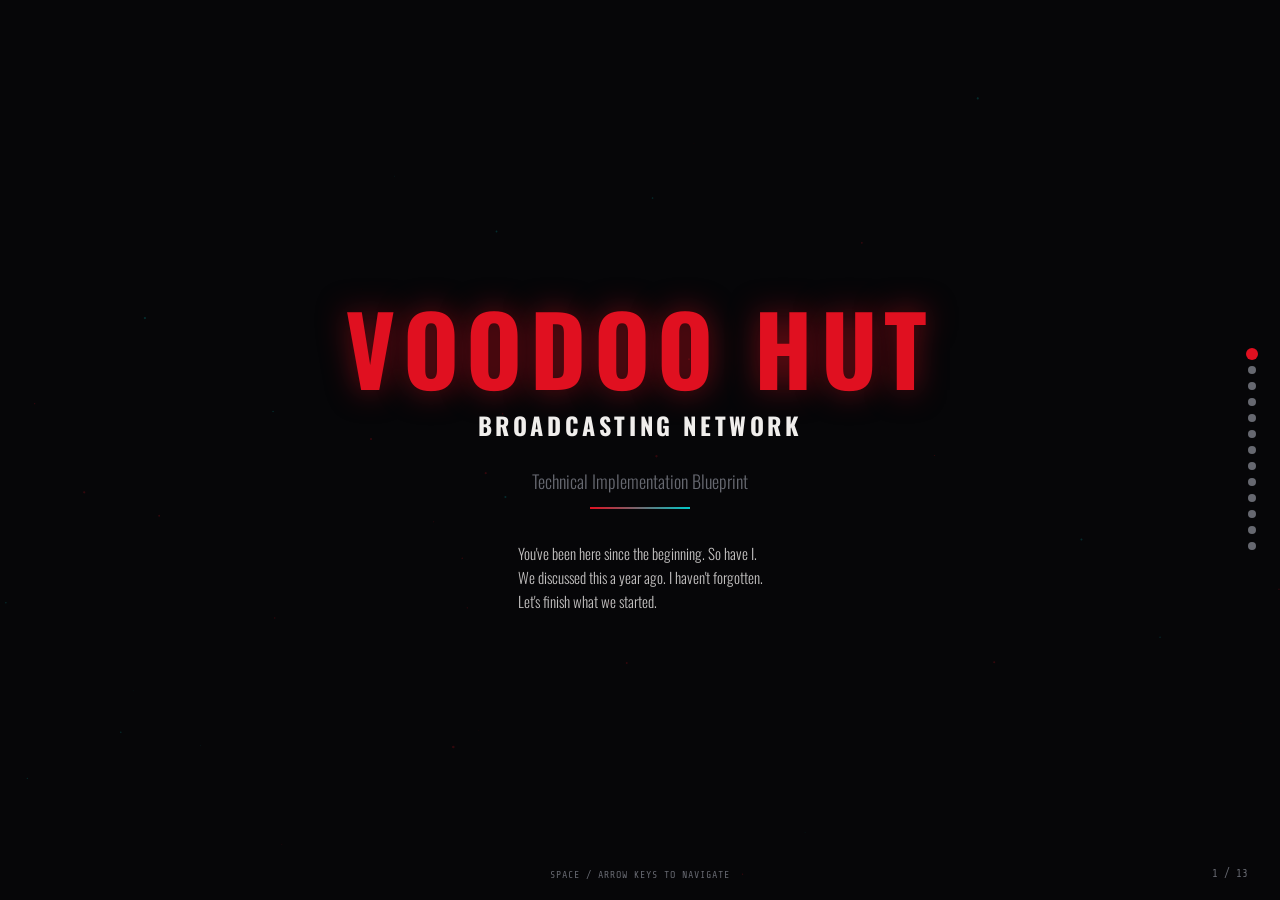
==== commit aeb79422: "Rebuild pitch presentation with technical credibility focus - Restructured for tech-savvy audience (" ====
--- a/pitch/index.html
+++ b/pitch/index.html
@@ -3,890 +3,434 @@
 <head>
   <meta charset="UTF-8">
   <meta name="viewport" content="width=device-width, initial-scale=1.0">
-  <title>Voodoo Hut — Digital Entertainment Revolution</title>
+  <title>Voodoo Hut Broadcasting Network — Technical Implementation Plan</title>
   <link rel="preconnect" href="https://fonts.googleapis.com">
   <link rel="preconnect" href="https://fonts.gstatic.com" crossorigin>
   <link href="https://fonts.googleapis.com/css2?family=Oswald:wght@300;400;600;700&family=Share+Tech+Mono&display=swap" rel="stylesheet">
   <style>
     * { margin: 0; padding: 0; box-sizing: border-box; }
-
-    html, body {
-      width: 100%;
-      height: 100%;
-      overflow: hidden;
-      background: #060608;
-      color: #f0eeec;
-      font-family: 'Oswald', sans-serif;
-    }
-
-    :root {
-      --black: #060608;
-      --red: #e01020;
-      --red-bright: #ff3040;
-      --cyan: #00c8c8;
-      --gold: #c8a020;
-      --white: #f0eeec;
-      --dark-card: #16161b;
-      --muted: #666870;
-    }
-
-    /* Background canvas */
-    #bg-canvas {
-      position: fixed;
-      inset: 0;
-      z-index: 0;
-      opacity: 0.3;
-    }
-
-    /* Main deck */
-    #deck {
-      position: fixed;
-      inset: 0;
-      z-index: 1;
-    }
-
-    /* Slides */
-    .slide {
-      position: absolute;
-      inset: 0;
-      display: flex;
-      flex-direction: column;
-      justify-content: center;
-      align-items: center;
-      padding: 60px 80px;
-      text-align: center;
-      opacity: 0;
-      pointer-events: none;
-      transition: opacity 0.6s ease;
-    }
-
-    .slide.active {
-      opacity: 1;
-      pointer-events: all;
-      animation: fadeIn 0.6s ease;
-    }
-
-    @keyframes fadeIn {
-      from { opacity: 0; transform: translateY(20px); }
-      to { opacity: 1; transform: none; }
-    }
-
-    /* Typography */
-    h1 {
-      font-size: clamp(48px, 10vw, 120px);
-      font-weight: 700;
-      text-transform: uppercase;
-      letter-spacing: 0.08em;
-      color: var(--red);
-      text-shadow: 0 0 40px rgba(224, 16, 32, 0.6);
-      line-height: 0.95;
-    }
-
-    h2 {
-      font-size: clamp(32px, 5vw, 56px);
-      font-weight: 700;
-      text-transform: uppercase;
-      letter-spacing: 0.1em;
-      color: var(--white);
-      margin-bottom: 12px;
-    }
-
-    h3 {
-      font-size: 20px;
-      font-weight: 700;
-      text-transform: uppercase;
-      letter-spacing: 0.1em;
-      color: var(--cyan);
-    }
-
-    p {
-      font-weight: 300;
-      font-size: 18px;
-      line-height: 1.6;
-      color: rgba(240, 238, 236, 0.8);
-      max-width: 700px;
-    }
-
-    .label {
-      font-family: 'Share Tech Mono', monospace;
-      font-size: 11px;
-      letter-spacing: 0.3em;
-      text-transform: uppercase;
-      color: var(--cyan);
-      margin-bottom: 20px;
-      opacity: 0.8;
-    }
-
-    .accent-line {
-      width: 80px;
-      height: 2px;
-      background: linear-gradient(90deg, var(--red), var(--cyan));
-      margin: 16px auto;
-    }
-
-    .big-number {
-      font-size: clamp(48px, 8vw, 96px);
-      font-weight: 700;
-      line-height: 1;
-    }
-
-    .big-number.red { color: var(--red); text-shadow: 0 0 30px rgba(224, 16, 32, 0.5); }
-    .big-number.cyan { color: var(--cyan); }
-
-    /* Cards */
-    .card {
-      background: var(--dark-card);
-      border: 1px solid rgba(255, 255, 255, 0.06);
-      border-radius: 8px;
-      padding: 24px;
-      margin: 12px;
-    }
-
+    html, body { width: 100%; height: 100%; overflow: hidden; background: #060608; color: #f0eeec; font-family: 'Oswald', sans-serif; }
+    :root { --black: #060608; --red: #e01020; --cyan: #00c8c8; --gold: #c8a020; --white: #f0eeec; --dark-card: #16161b; --muted: #666870; }
+
+    #bg-canvas { position: fixed; inset: 0; z-index: 0; opacity: 0.2; }
+    #deck { position: fixed; inset: 0; z-index: 1; }
+
+    .slide { position: absolute; inset: 0; display: flex; flex-direction: column; justify-content: center; align-items: center; padding: 60px 80px; opacity: 0; pointer-events: none; transition: opacity 0.5s ease; }
+    .slide.active { opacity: 1; pointer-events: all; }
+
+    h1 { font-size: clamp(42px, 8vw, 96px); font-weight: 700; text-transform: uppercase; letter-spacing: 0.08em; color: var(--red); text-shadow: 0 0 30px rgba(224,16,32,0.5); line-height: 1; margin: 12px 0; }
+    h2 { font-size: clamp(28px, 4vw, 48px); font-weight: 700; text-transform: uppercase; letter-spacing: 0.1em; color: var(--white); margin-bottom: 8px; }
+    h3 { font-size: 18px; font-weight: 700; text-transform: uppercase; letter-spacing: 0.1em; color: var(--cyan); }
+    p { font-weight: 300; font-size: 16px; line-height: 1.6; color: rgba(240,238,236,0.8); max-width: 750px; }
+
+    .label { font-family: 'Share Tech Mono', monospace; font-size: 10px; letter-spacing: 0.3em; text-transform: uppercase; color: var(--cyan); margin-bottom: 16px; }
+    .accent-line { width: 100px; height: 2px; background: linear-gradient(90deg, var(--red), var(--cyan)); margin: 12px auto; }
+    .big-num { font-size: clamp(48px, 7vw, 84px); font-weight: 700; line-height: 1; }
+    .big-num.red { color: var(--red); }
+    .big-num.cyan { color: var(--cyan); }
+
+    .card { background: var(--dark-card); border: 1px solid rgba(255,255,255,0.06); border-radius: 6px; padding: 20px; margin: 8px; }
     .card.red { border-left: 3px solid var(--red); }
     .card.cyan { border-left: 3px solid var(--cyan); }
 
-    /* Grid layouts */
-    .grid-2 { display: grid; grid-template-columns: 1fr 1fr; gap: 24px; width: 100%; }
-    .grid-3 { display: grid; grid-template-columns: 1fr 1fr 1fr; gap: 20px; width: 100%; }
-    .grid-5 { display: grid; grid-template-columns: repeat(5, 1fr); gap: 16px; width: 100%; }
-
-    /* Navigation */
-    #nav-dots {
-      position: fixed;
-      right: 24px;
-      top: 50%;
-      transform: translateY(-50%);
-      z-index: 100;
-      display: flex;
-      flex-direction: column;
-      gap: 8px;
-    }
-
-    .nav-dot {
-      width: 8px;
-      height: 8px;
-      border-radius: 50%;
-      background: var(--muted);
-      cursor: pointer;
-      transition: all 0.2s;
-    }
-
-    .nav-dot.active {
-      background: var(--red);
-      transform: scale(1.5);
-    }
-
-    #slide-counter {
-      position: fixed;
-      bottom: 20px;
-      right: 32px;
-      font-family: 'Share Tech Mono', monospace;
-      font-size: 12px;
-      color: var(--muted);
-      z-index: 100;
-    }
-
-    #nav-hint {
-      position: fixed;
-      bottom: 20px;
-      left: 50%;
-      transform: translateX(-50%);
-      font-family: 'Share Tech Mono', monospace;
-      font-size: 11px;
-      color: var(--muted);
-      letter-spacing: 0.1em;
-      animation: pulse 2s infinite;
-    }
-
-    @keyframes pulse {
-      0%, 100% { opacity: 0.4; }
-      50% { opacity: 1; }
-    }
-
-    /* Feature cards */
-    .feature-card {
-      background: var(--dark-card);
-      border: 1px solid rgba(0, 200, 200, 0.2);
-      border-radius: 8px;
-      padding: 20px;
-      text-align: center;
-      transition: all 0.3s;
-    }
-
-    .feature-card:hover {
-      border-color: var(--cyan);
-      box-shadow: 0 0 20px rgba(0, 200, 200, 0.1);
-    }
-
-    .feature-icon { font-size: 32px; margin-bottom: 8px; }
-    .feature-title { font-size: 14px; font-weight: 700; text-transform: uppercase; color: var(--white); margin-bottom: 6px; letter-spacing: 0.08em; }
-    .feature-desc { font-family: 'Share Tech Mono', monospace; font-size: 11px; color: var(--muted); line-height: 1.4; }
-
-    /* Stage cards */
-    .stage-card {
-      background: var(--dark-card);
-      border-radius: 8px;
-      border-top: 3px solid;
-      padding: 20px;
-    }
-
-    .stage-card.main { border-color: var(--red); }
-    .stage-card.corner { border-color: var(--cyan); }
-    .stage-card.patio { border-color: var(--gold); }
-
-    .stage-name { font-size: 18px; font-weight: 700; text-transform: uppercase; margin-bottom: 4px; color: var(--white); }
-    .stage-hw { font-family: 'Share Tech Mono', monospace; font-size: 11px; color: var(--cyan); margin-bottom: 12px; }
-
-    /* Revenue chart */
-    #chart-canvas { width: 100%; max-width: 800px; height: 280px; }
-
-    /* Phase timeline */
-    .phase-timeline {
-      display: flex;
-      width: 100%;
-      max-width: 1100px;
-      gap: 0;
-      position: relative;
-      padding-top: 30px;
-    }
-
-    .phase-timeline::before {
-      content: '';
-      position: absolute;
-      top: 15px;
-      left: 0;
-      right: 0;
-      height: 2px;
-      background: linear-gradient(90deg, var(--red), var(--cyan));
-    }
-
-    .phase-item {
-      flex: 1;
-      text-align: center;
-      position: relative;
-    }
-
-    .phase-dot {
-      width: 14px;
-      height: 14px;
-      background: var(--black);
-      border: 2px solid var(--red);
-      border-radius: 50%;
-      margin: 0 auto 12px;
-      position: relative;
-      z-index: 1;
-    }
-
-    .phase-title { font-size: 11px; font-weight: 700; text-transform: uppercase; color: var(--white); }
-
-    /* HTXPunk branding */
-    .htxpunk-text {
-      font-size: 24px;
-      font-weight: 700;
-      letter-spacing: -0.02em;
-      text-transform: uppercase;
-    }
-
-    .htxpunk-text .htx { color: var(--white); }
-    .htxpunk-text .punk { color: var(--red); }
-
-    /* Waveform */
-    .waveform {
-      display: flex;
-      align-items: center;
-      justify-content: center;
-      gap: 2px;
-      height: 40px;
-    }
-
-    .waveform-bar {
-      width: 2px;
-      background: var(--red);
-      border-radius: 1px;
-      animation: wave 0.8s ease-in-out infinite;
-    }
-
-    @keyframes wave {
-      0%, 100% { height: 4px; }
-      50% { height: 20px; }
-    }
-
-    /* TV grid */
-    .tv-grid {
-      display: grid;
-      grid-template-columns: repeat(7, 1fr);
-      gap: 4px;
-    }
-
-    .tv-icon {
-      aspect-ratio: 16/10;
-      background: var(--dark-card);
-      border: 1px solid var(--cyan);
-      border-radius: 2px;
-      box-shadow: 0 0 8px rgba(0, 200, 200, 0.2);
-      animation: tv-glow 2s infinite alternate;
-    }
-
-    @keyframes tv-glow {
-      from { box-shadow: 0 0 4px rgba(0, 200, 200, 0.1); }
-      to { box-shadow: 0 0 12px rgba(0, 200, 200, 0.4); }
-    }
-
-    /* Signal flow SVG */
-    #signal-svg-container {
-      width: 100%;
-      max-width: 900px;
-      background: rgba(0, 0, 0, 0.3);
-      border: 1px solid rgba(255, 255, 255, 0.06);
-      border-radius: 8px;
-      padding: 20px;
-    }
-
-    /* Revenue cards */
-    .revenue-card {
-      background: var(--dark-card);
-      border-left: 3px solid var(--gold);
-      border-radius: 6px;
-      padding: 20px;
-      text-align: left;
-    }
-
-    .revenue-name { font-size: 13px; font-weight: 700; text-transform: uppercase; color: var(--white); margin-bottom: 6px; }
-    .revenue-amount { font-family: 'Share Tech Mono', monospace; font-size: 16px; color: var(--gold); margin-bottom: 4px; }
-    .revenue-desc { font-family: 'Share Tech Mono', monospace; font-size: 10px; color: var(--muted); }
-
-    /* CTA buttons */
-    .cta-pills {
-      display: flex;
-      gap: 12px;
-      margin-top: 20px;
-      flex-wrap: wrap;
-      justify-content: center;
-    }
-
-    .cta-pill {
-      background: var(--dark-card);
-      border: 1px solid rgba(0, 200, 200, 0.3);
-      border-radius: 25px;
-      padding: 8px 16px;
-      font-family: 'Share Tech Mono', monospace;
-      font-size: 12px;
-      color: var(--cyan);
-      letter-spacing: 0.1em;
-    }
-
-    .cta-pill.active {
-      background: var(--red);
-      border-color: var(--red);
-      color: var(--white);
-    }
-
-    /* Slide-specific */
-    #s1 { justify-content: space-around; }
-    #s1 h1 { margin: 20px 0; }
-
-    .venue-tagline {
-      font-family: 'Share Tech Mono', monospace;
-      font-size: 16px;
-      letter-spacing: 0.2em;
-      text-transform: uppercase;
-      color: var(--cyan);
-      margin: 12px 0;
-    }
-
-    .kemah-badge {
-      font-family: 'Share Tech Mono', monospace;
-      font-size: 12px;
-      letter-spacing: 0.15em;
-      color: var(--gold);
-      border: 1px solid rgba(200, 160, 32, 0.4);
-      padding: 6px 12px;
-      border-radius: 20px;
-    }
-
-    .stat-row {
-      display: flex;
-      justify-content: center;
-      gap: 40px;
-      align-items: flex-start;
-      margin: 20px 0;
-    }
-
-    .stat-block { text-align: center; }
-    .stat-num { margin-bottom: 4px; }
-    .stat-label { font-family: 'Share Tech Mono', monospace; font-size: 11px; color: var(--muted); letter-spacing: 0.15em; text-transform: uppercase; }
-
-    .zero-stat { border-left: 2px solid var(--red); padding-left: 20px; }
-
-    /* Radio mockup */
-    .radio-mockup {
-      background: var(--dark-card);
-      border: 1px solid rgba(0, 200, 200, 0.2);
-      border-radius: 8px;
-      padding: 16px;
-      width: 100%;
-      max-width: 400px;
-    }
-
-    .radio-title { font-size: 18px; font-weight: 700; color: var(--red); margin-bottom: 8px; text-transform: uppercase; }
-    .radio-playing { font-family: 'Share Tech Mono', monospace; font-size: 12px; color: var(--cyan); margin-bottom: 8px; }
-    .radio-bar { height: 3px; background: rgba(255, 255, 255, 0.1); border-radius: 2px; overflow: hidden; margin-bottom: 6px; }
-    .radio-progress { height: 100%; width: 40%; background: linear-gradient(90deg, var(--red), var(--cyan)); animation: progress 8s linear infinite; }
-    @keyframes progress { from { width: 0%; } to { width: 100%; } }
-    .live-badge { display: inline-flex; align-items: center; gap: 6px; background: rgba(224, 16, 32, 0.2); border: 1px solid var(--red); border-radius: 3px; padding: 3px 8px; font-family: 'Share Tech Mono', monospace; font-size: 10px; color: var(--red); letter-spacing: 0.1em; }
-    .live-dot { width: 6px; height: 6px; background: var(--red); border-radius: 50%; animation: pulse-dot 1s infinite; }
-    @keyframes pulse-dot { 0%, 100% { opacity: 1; } 50% { opacity: 0.3; } }
+    .grid-2 { display: grid; grid-template-columns: 1fr 1fr; gap: 20px; width: 100%; }
+    .grid-3 { display: grid; grid-template-columns: 1fr 1fr 1fr; gap: 16px; width: 100%; }
+
+    .code-block { background: rgba(0,0,0,0.4); border: 1px solid var(--cyan); border-radius: 4px; padding: 12px 16px; font-family: 'Share Tech Mono', monospace; font-size: 11px; color: var(--cyan); margin: 12px 0; text-align: left; }
+
+    #nav-dots { position: fixed; right: 24px; top: 50%; transform: translateY(-50%); z-index: 100; display: flex; flex-direction: column; gap: 8px; }
+    .nav-dot { width: 8px; height: 8px; border-radius: 50%; background: var(--muted); cursor: pointer; transition: all 0.2s; }
+    .nav-dot.active { background: var(--red); transform: scale(1.5); }
+
+    #slide-counter { position: fixed; bottom: 20px; right: 32px; font-family: 'Share Tech Mono', monospace; font-size: 11px; color: var(--muted); z-index: 100; }
+    #nav-hint { position: fixed; bottom: 20px; left: 50%; transform: translateX(-50%); font-family: 'Share Tech Mono', monospace; font-size: 10px; color: var(--muted); letter-spacing: 0.1em; animation: pulse 2s infinite; }
+    @keyframes pulse { 0%, 100% { opacity: 0.4; } 50% { opacity: 1; } }
+
+    .revenue-item { text-align: left; padding: 12px 0; border-bottom: 1px solid rgba(255,255,255,0.05); }
+    .revenue-item:last-child { border-bottom: none; }
+    .revenue-name { font-size: 13px; font-weight: 700; color: var(--white); }
+    .revenue-amount { font-family: 'Share Tech Mono', monospace; font-size: 14px; color: var(--gold); margin-top: 2px; }
+
+    .phase-box { background: var(--dark-card); border: 1px solid rgba(255,255,255,0.06); border-radius: 4px; padding: 12px; text-align: center; font-size: 12px; }
+    .phase-num { font-family: 'Share Tech Mono', monospace; font-size: 10px; color: var(--muted); }
+    .phase-title { font-weight: 700; font-size: 12px; margin-top: 4px; color: var(--white); }
+
+    .content-item { text-align: left; padding: 8px 0; padding-left: 16px; position: relative; font-size: 14px; }
+    .content-item::before { content: '▸'; position: absolute; left: 0; color: var(--cyan); }
+
+    .comparison { display: grid; grid-template-columns: 1fr 1fr; gap: 16px; margin: 12px 0; }
+    .comparison-box { background: var(--dark-card); border: 1px solid rgba(255,255,255,0.06); border-radius: 4px; padding: 16px; text-align: center; }
+    .comparison-box h4 { font-size: 12px; text-transform: uppercase; color: var(--muted); margin-bottom: 8px; letter-spacing: 0.1em; }
+    .comparison-box p { font-size: 13px; margin: 4px 0; }
   </style>
 </head>
 <body>
 
   <canvas id="bg-canvas"></canvas>
-
   <div id="deck">
-    <!-- SLIDE 1: HERO -->
+
+    <!-- S1: TITLE -->
     <section class="slide active" id="s1">
-      <div class="kemah-badge">KEMAH, TEXAS</div>
       <h1>VOODOO HUT</h1>
-      <div class="venue-tagline">AV & Broadcast Integration System</div>
-      <p style="font-size: 20px; margin: 12px 0;">No Hurries. No Worries.<br><span style="color: var(--red);">Unlimited Reach.</span></p>
-      <div class="waveform" id="waveform"></div>
-      <div style="margin-top: 24px; font-family: 'Share Tech Mono', monospace; font-size: 12px; color: var(--muted); letter-spacing: 0.15em;">
-        PRODUCED BY <span style="color: var(--cyan);">HTX</span><span style="color: var(--red);">PUNK</span>.COM
-      </div>
-    </section>
-
-    <!-- SLIDE 2: OPPORTUNITY -->
+      <h2 style="font-size: 24px; letter-spacing: 0.15em;">BROADCASTING NETWORK</h2>
+      <p style="margin-top: 16px; font-size: 18px; color: var(--muted);">Technical Implementation Blueprint</p>
+      <div class="accent-line"></div>
+      <p style="margin-top: 20px; font-size: 15px;">You've been here since the beginning. So have I.<br>We discussed this a year ago. I haven't forgotten.<br>Let's finish what we started.</p>
+    </section>
+
+    <!-- S2: WHAT IS VOODOO HUT BECOMING -->
     <section class="slide" id="s2">
-      <div class="label">THE OPPORTUNITY</div>
-      <h2>Every Night, World-Class Music<br>Disappears Into Thin Air.</h2>
-      <div class="accent-line"></div>
-      <div class="stat-row">
-        <div class="stat-block">
-          <div class="big-number cyan">3</div>
-          <div class="stat-label">Live Stages</div>
-        </div>
-        <div class="stat-block">
-          <div class="big-number cyan">37</div>
-          <div class="stat-label">Screens</div>
-        </div>
-        <div class="stat-block">
-          <div class="big-number cyan">15</div>
-          <div class="stat-label">Audio Zones</div>
-        </div>
-        <div class="stat-block zero-stat">
-          <div class="big-number red">0</div>
-          <div class="stat-label" style="color: var(--red);">Live Streams</div>
-        </div>
-      </div>
-      <div class="accent-line"></div>
-      <p>The infrastructure, the talent, and the audience already exist. What's missing is the system that broadcasts it to the world — and monetizes every moment.</p>
-    </section>
-
-    <!-- SLIDE 3: VISION -->
+      <div class="label">THE VISION</div>
+      <h2>What Voodoo Hut Becomes</h2>
+      <div class="accent-line"></div>
+      <div class="comparison">
+        <div class="comparison-box">
+          <h4>TODAY</h4>
+          <p>14,000 sq ft live music venue</p>
+          <p style="font-size: 12px; margin-top: 8px; color: var(--muted);">Local audience</p>
+          <p style="font-size: 12px; color: var(--muted);">Weekend events</p>
+          <p style="font-size: 12px; color: var(--muted);">No recorded content</p>
+        </div>
+        <div class="comparison-box" style="border-color: var(--cyan);">
+          <h4 style="color: var(--cyan);">WITH THIS SYSTEM</h4>
+          <p>Global media brand</p>
+          <p style="font-size: 12px; margin-top: 8px; color: var(--muted);">1.2B+ potential listeners</p>
+          <p style="font-size: 12px; color: var(--muted);">24/7 content distribution</p>
+          <p style="font-size: 12px; color: var(--muted);">Owned IP. Recurring revenue.</p>
+        </div>
+      </div>
+      <p style="margin-top: 20px;">You become a media company that happens to host live music.</p>
+    </section>
+
+    <!-- S3: WHAT WE'RE BUILDING -->
     <section class="slide" id="s3">
-      <div class="label">WHAT WE'RE BUILDING</div>
-      <h2>Five Systems. One Seamless Machine.</h2>
-      <div class="accent-line"></div>
-      <div class="grid-5" style="max-width: 1100px; margin-top: 20px;">
-        <div class="feature-card">
-          <div class="feature-icon">📻</div>
-          <div class="feature-title">24/7 Radio</div>
-          <div class="feature-desc">Licensed house music AutoDJ on Oracle Cloud, seamless live transitions.</div>
-        </div>
-        <div class="feature-card">
-          <div class="feature-icon">📡</div>
-          <div class="feature-title">3 Live Streams</div>
-          <div class="feature-desc">One stream per stage. YouTube, Twitch, Facebook simultaneously.</div>
-        </div>
-        <div class="feature-card">
-          <div class="feature-icon">🔊</div>
-          <div class="feature-title">15 Zones</div>
-          <div class="feature-desc">Independent DSP control per area. Scheduled automation.</div>
-        </div>
-        <div class="feature-card">
-          <div class="feature-icon">📺</div>
-          <div class="feature-title">37 Screens</div>
-          <div class="feature-desc">NDI over ethernet. Zero HDMI cable runs.</div>
-        </div>
-        <div class="feature-card">
-          <div class="feature-icon">🌍</div>
-          <div class="feature-title">Global Reach</div>
-          <div class="feature-desc">1.2B+ listeners. 365-day brand presence online.</div>
-        </div>
-      </div>
-    </section>
-
-    <!-- SLIDE 4: ARCHITECTURE -->
+      <div class="label">THE INFRASTRUCTURE</div>
+      <h2>Three Core Systems</h2>
+      <div class="accent-line"></div>
+      <div style="max-width: 900px; text-align: left; margin-top: 16px;">
+        <div class="content-item"><strong>1. Live Performance Streaming</strong><br><span style="font-size: 13px; color: var(--muted);">3 independent stages → 3 simultaneous streams (YouTube, Twitch, Facebook)</span></div>
+        <div class="content-item"><strong>2. 24/7 Branded Radio Network</strong><br><span style="font-size: 13px; color: var(--muted);">Custom audio branding, curated programming, original content you own</span></div>
+        <div class="content-item"><strong>3. Content Production Capability</strong><br><span style="font-size: 13px; color: var(--muted);">Podcasts, interviews, event recaps, post-game shows, live commentary</span></div>
+      </div>
+    </section>
+
+    <!-- S4: REVENUE STREAMS -->
     <section class="slide" id="s4">
-      <div class="label">SYSTEM ARCHITECTURE</div>
-      <h2>The Signal Flow</h2>
-      <div id="signal-svg-container">
-        <svg id="signal-svg" viewBox="0 0 900 300" style="width: 100%; height: auto;">
-          <!-- Main Stage -->
-          <rect x="50" y="20" width="100" height="45" rx="4" fill="none" stroke="#e01020" stroke-width="1.5"/>
-          <text x="100" y="40" text-anchor="middle" fill="#e01020" font-size="11" font-weight="700" font-family="Oswald">MAIN STAGE</text>
-          <text x="100" y="55" text-anchor="middle" fill="rgba(255,255,255,0.5)" font-size="8" font-family="Share Tech Mono">S16 · 16ch</text>
-
-          <!-- Corner Stage -->
-          <rect x="400" y="20" width="100" height="45" rx="4" fill="none" stroke="#e01020" stroke-width="1.5"/>
-          <text x="450" y="40" text-anchor="middle" fill="#e01020" font-size="11" font-weight="700" font-family="Oswald">CORNER</text>
-          <text x="450" y="55" text-anchor="middle" fill="rgba(255,255,255,0.5)" font-size="8" font-family="Share Tech Mono">X32 · 8ch</text>
-
-          <!-- Patio Stage -->
-          <rect x="750" y="20" width="100" height="45" rx="4" fill="none" stroke="#e01020" stroke-width="1.5"/>
-          <text x="800" y="40" text-anchor="middle" fill="#e01020" font-size="11" font-weight="700" font-family="Oswald">PATIO</text>
-          <text x="800" y="55" text-anchor="middle" fill="rgba(255,255,255,0.5)" font-size="8" font-family="Share Tech Mono">SD8 · 8ch</text>
-
-          <!-- Converge to X32 -->
-          <line x1="100" y1="65" x2="100" y2="90" stroke="#e01020" stroke-width="1"/>
-          <line x1="450" y1="65" x2="450" y2="90" stroke="#e01020" stroke-width="1"/>
-          <line x1="800" y1="65" x2="800" y2="90" stroke="#e01020" stroke-width="1"/>
-          <line x1="100" y1="90" x2="450" y2="90" stroke="#e01020" stroke-width="1"/>
-          <line x1="800" y1="90" x2="450" y2="90" stroke="#e01020" stroke-width="1"/>
-
-          <!-- X32 FOH -->
-          <rect x="350" y="100" width="200" height="50" rx="4" fill="none" stroke="#ffffff" stroke-width="1.5"/>
-          <text x="450" y="120" text-anchor="middle" fill="#ffffff" font-size="12" font-weight="700" font-family="Oswald">BEHRINGER X32</text>
-          <text x="450" y="135" text-anchor="middle" fill="rgba(255,255,255,0.5)" font-size="8" font-family="Share Tech Mono">FOH · AES50 MASTER</text>
-
-          <!-- Three output paths -->
-          <!-- PA Path (red) -->
-          <line x1="380" y1="150" x2="180" y2="180" stroke="#e01020" stroke-width="1.5" marker-end="url(#arrowRed)"/>
-          <rect x="100" y="180" width="160" height="45" rx="4" fill="none" stroke="#e01020" stroke-width="1.5"/>
-          <text x="180" y="200" text-anchor="middle" fill="#e01020" font-size="11" font-weight="700" font-family="Oswald">PA SYSTEM</text>
-          <text x="180" y="215" text-anchor="middle" fill="rgba(255,255,255,0.5)" font-size="8" font-family="Share Tech Mono">DriveRack + Amps</text>
-
-          <!-- Zone Path (cyan) -->
-          <line x1="450" y1="150" x2="450" y2="180" stroke="#00c8c8" stroke-width="1.5" marker-end="url(#arrowCyan)"/>
-          <rect x="370" y="180" width="160" height="45" rx="4" fill="none" stroke="#00c8c8" stroke-width="1.5"/>
-          <text x="450" y="200" text-anchor="middle" fill="#00c8c8" font-size="11" font-weight="700" font-family="Oswald">ZONE AUDIO</text>
-          <text x="450" y="215" text-anchor="middle" fill="rgba(255,255,255,0.5)" font-size="8" font-family="Share Tech Mono">ZonePRO 1260</text>
-
-          <!-- Broadcast Path (red) -->
-          <line x1="520" y1="150" x2="720" y2="180" stroke="#e01020" stroke-width="1.5" marker-end="url(#arrowRed)"/>
-          <rect x="640" y="180" width="160" height="45" rx="4" fill="none" stroke="#e01020" stroke-width="1.5"/>
-          <text x="720" y="200" text-anchor="middle" fill="#e01020" font-size="11" font-weight="700" font-family="Oswald">OBS STREAMS</text>
-          <text x="720" y="215" text-anchor="middle" fill="rgba(255,255,255,0.5)" font-size="8" font-family="Share Tech Mono">USB Card Out</text>
-
-          <!-- To internet -->
-          <line x1="720" y1="225" x2="720" y2="250" stroke="#e01020" stroke-width="1.5" marker-end="url(#arrowRed)"/>
-          <text x="720" y="270" text-anchor="middle" fill="#e01020" font-size="10" font-weight="700" font-family="Oswald">🌍 INTERNET</text>
-
-          <!-- Defs for markers -->
-          <defs>
-            <marker id="arrowRed" markerWidth="6" markerHeight="6" refX="5" refY="3" orient="auto">
-              <polygon points="0 0, 6 3, 0 6" fill="#e01020"/>
-            </marker>
-            <marker id="arrowCyan" markerWidth="6" markerHeight="6" refX="5" refY="3" orient="auto">
-              <polygon points="0 0, 6 3, 0 6" fill="#00c8c8"/>
-            </marker>
-          </defs>
-        </svg>
-      </div>
-    </section>
-
-    <!-- SLIDE 5: THREE STAGES -->
+      <div class="label">NEW REVENUE</div>
+      <h2>Six Monetization Streams</h2>
+      <div class="accent-line"></div>
+      <div style="max-width: 850px; margin-top: 16px;">
+        <div class="card cyan">
+          <div class="revenue-item">
+            <div class="revenue-name">Digital Stream Sponsorships</div>
+            <div class="revenue-amount">$12K–$36K/yr</div>
+          </div>
+          <div class="revenue-item">
+            <div class="revenue-name">VOD Content Sales</div>
+            <div class="revenue-amount">$5K–$20K/yr</div>
+          </div>
+          <div class="revenue-item">
+            <div class="revenue-name">Ticketed Online Events</div>
+            <div class="revenue-amount">$10K–$40K/yr</div>
+          </div>
+          <div class="revenue-item">
+            <div class="revenue-name">Internet Radio Ad Spots</div>
+            <div class="revenue-amount">$6K–$18K/yr</div>
+          </div>
+          <div class="revenue-item">
+            <div class="revenue-name">Artist Recording Fees</div>
+            <div class="revenue-amount">$8K–$24K/yr</div>
+          </div>
+          <div class="revenue-item" style="border-bottom: 2px solid var(--cyan); padding-bottom: 8px;">
+            <div class="revenue-name" style="color: var(--cyan);">YEAR 1 TOTAL</div>
+            <div class="revenue-amount" style="color: var(--cyan); font-size: 18px;">$41K–$138K</div>
+          </div>
+        </div>
+      </div>
+      <p style="margin-top: 16px; font-size: 13px;">Year 2+ projects 60-80% growth. The ceiling is your execution.</p>
+    </section>
+
+    <!-- S5: THE PLAN OVERVIEW -->
     <section class="slide" id="s5">
-      <div class="label">MULTI-STAGE MASTERY</div>
-      <h2>Three Stages. Three Independent Streams.</h2>
-      <div class="accent-line"></div>
-      <div class="grid-3" style="max-width: 1000px; margin-top: 16px;">
-        <div class="stage-card main">
-          <div style="font-size: 28px; margin-bottom: 8px;">🎸</div>
-          <div class="stage-name">Main Stage</div>
-          <div class="stage-hw">Behringer S16 (16 Channel)</div>
-          <ul style="text-align: left; list-style: none; margin-top: 8px; font-family: 'Share Tech Mono', monospace; font-size: 11px; color: rgba(240, 238, 236, 0.7);">
-            <li>Full band / rock / country</li>
-            <li>20 total inputs (16+4 FOH)</li>
-            <li>Broadcast Bus 9/10 → Stream A</li>
-            <li>Studio multitrack recording</li>
-            <li>Mevo camera + OBS-A</li>
-          </ul>
-        </div>
-        <div class="stage-card corner">
-          <div style="font-size: 28px; margin-bottom: 8px;">🎧</div>
-          <div class="stage-name">Corner Stage</div>
-          <div class="stage-hw">X32 Local XLR (8 Channel)</div>
-          <ul style="text-align: left; list-style: none; margin-top: 8px; font-family: 'Share Tech Mono', monospace; font-size: 11px; color: rgba(240, 238, 236, 0.7);">
-            <li>DJ / electronic / hip-hop</li>
-            <li>8 X32 local inputs (Ch 17–24)</li>
-            <li>Broadcast Bus 11/12 → Stream B</li>
-            <li>Studio multitrack recording</li>
-            <li>Mevo camera + OBS-B</li>
-          </ul>
-        </div>
-        <div class="stage-card patio">
-          <div style="font-size: 28px; margin-bottom: 8px;">🎵</div>
-          <div class="stage-name">Patio Stage</div>
-          <div class="stage-hw">Behringer SD8 (8 Channel)</div>
-          <ul style="text-align: left; list-style: none; margin-top: 8px; font-family: 'Share Tech Mono', monospace; font-size: 11px; color: rgba(240, 238, 236, 0.7);">
-            <li>Solo / duo acoustic</li>
-            <li>90ms matrix delay for sync</li>
-            <li>Broadcast Bus 13/14 → Stream C</li>
-            <li>Studio multitrack recording</li>
-            <li>Mevo camera + OBS-C</li>
-          </ul>
-        </div>
-      </div>
-    </section>
-
-    <!-- SLIDE 6: NDI NETWORK -->
-    <section class="slide" id="s6">
-      <div class="label">VIDEO DISTRIBUTION</div>
-      <h2>37 Screens. Zero HDMI Cable Runs.</h2>
-      <div class="accent-line"></div>
-      <div style="display: flex; gap: 32px; align-items: flex-start; max-width: 1000px; margin-top: 16px;">
-        <div style="flex: 1;">
-          <h3 style="text-align: left; margin-bottom: 12px;">NDI|HX Over Ethernet</h3>
-          <p style="text-align: left; font-size: 14px;">Three Mevo cameras output 1080p@15Mbps. BirdDog PLAY decoders at each TV convert to HDMI. IGMP Snooping prevents multicast flooding to POS.</p>
-        </div>
-        <div style="flex: 1;">
-          <div class="tv-grid" id="tv-grid"></div>
-          <p style="text-align: right; font-family: 'Share Tech Mono', monospace; font-size: 11px; color: var(--muted); margin-top: 8px;">37 independently routed displays</p>
-        </div>
-      </div>
-    </section>
-
-    <!-- SLIDE 7: RADIO -->
-    <section class="slide" id="s7">
-      <div class="label">INTERNET RADIO</div>
-      <h2>The Voodoo Hut Radio Station</h2>
-      <div class="accent-line"></div>
-      <div style="display: flex; gap: 32px; align-items: flex-start; max-width: 1000px; margin-top: 16px;">
-        <div class="radio-mockup">
-          <div style="font-family: 'Share Tech Mono', monospace; font-size: 10px; color: var(--muted); margin-bottom: 8px; letter-spacing: 0.15em;">🎙 NOW PLAYING</div>
-          <div class="radio-title">Voodoo Hut Radio</div>
-          <div class="radio-playing">▶ The Bourbon Crusade — "Bayou Midnight" (LIVE)</div>
-          <div class="radio-bar"><div class="radio-progress"></div></div>
-          <div style="display: flex; justify-content: space-between; align-items: center; font-family: 'Share Tech Mono', monospace; font-size: 10px; color: var(--muted);">
-            <span>Kemah, TX</span>
-            <div class="live-badge"><div class="live-dot"></div>LIVE</div>
-          </div>
-        </div>
-        <div>
-          <div class="card cyan" style="margin-bottom: 12px;">
-            <div class="big-number cyan" style="font-size: 42px;">1.2B+</div>
-            <p style="font-size: 13px; margin-top: 4px;">Internet radio listeners worldwide</p>
-          </div>
-          <div class="card red">
-            <div class="big-number red" style="font-size: 42px;">24/7</div>
-            <p style="font-size: 13px; margin-top: 4px;">Brand presence even on Tuesday at 3am</p>
-          </div>
-        </div>
-      </div>
-    </section>
-
-    <!-- SLIDE 8: STREAMING -->
-    <section class="slide" id="s8">
-      <div class="label">LIVE STREAMING</div>
-      <h2>From Kemah to the World</h2>
-      <div class="accent-line"></div>
-      <div class="grid-3" style="max-width: 1000px; margin-top: 16px;">
-        <div class="card red">
-          <h3 style="color: var(--red-bright); margin-bottom: 8px;">YouTube</h3>
-          <ul style="list-style: none; font-family: 'Share Tech Mono', monospace; font-size: 11px; color: var(--muted); line-height: 1.6;">
-            <li>✓ 2.7B monthly users</li>
-            <li>✓ VOD auto-saved forever</li>
-            <li>✓ Ad monetization</li>
-          </ul>
-        </div>
-        <div class="card cyan">
-          <h3 style="color: var(--cyan); margin-bottom: 8px;">Twitch</h3>
-          <ul style="list-style: none; font-family: 'Share Tech Mono', monospace; font-size: 11px; color: var(--muted); line-height: 1.6;">
-            <li>✓ 35M daily viewers</li>
-            <li>✓ Music category booming</li>
-            <li>✓ Subs + bits monetization</li>
-          </ul>
-        </div>
-        <div class="card" style="border-left: 3px solid var(--gold);">
-          <h3 style="color: var(--gold); margin-bottom: 8px;">Facebook Live</h3>
-          <ul style="list-style: none; font-family: 'Share Tech Mono', monospace; font-size: 11px; color: var(--muted); line-height: 1.6;">
-            <li>✓ 3B monthly users</li>
-            <li>✓ Local amplification</li>
-            <li>✓ Stars + fan subs</li>
-          </ul>
-        </div>
-      </div>
-      <div style="margin-top: 20px;">
-        <p><strong>Studio-quality multitrack recordings</strong> per show. Professional recordings attract top-tier talent.</p>
-      </div>
-    </section>
-
-    <!-- SLIDE 9: REVENUE STREAMS -->
-    <section class="slide" id="s9">
-      <div class="label">REVENUE GENERATION</div>
-      <h2>Six New Revenue Streams</h2>
-      <div class="accent-line"></div>
-      <div class="grid-3" style="max-width: 1100px; margin-top: 16px;">
-        <div class="revenue-card">
-          <div class="revenue-name">Digital Stream Sponsorships</div>
-          <div class="revenue-amount">$12K–$36K/yr</div>
-          <div class="revenue-desc">Logo overlays, branded segments, pre-roll ads.</div>
-        </div>
-        <div class="revenue-card">
-          <div class="revenue-name">VOD Content Sales</div>
-          <div class="revenue-amount">$5K–$20K/yr</div>
-          <div class="revenue-desc">Pay-per-view highlights, exclusive recordings.</div>
-        </div>
-        <div class="revenue-card">
-          <div class="revenue-name">Ticketed Online Events</div>
-          <div class="revenue-amount">$10K–$40K/yr</div>
-          <div class="revenue-desc">Premium live-streams for special events.</div>
-        </div>
-        <div class="revenue-card">
-          <div class="revenue-name">Internet Radio Ad Spots</div>
-          <div class="revenue-amount">$6K–$18K/yr</div>
-          <div class="revenue-desc">Business sponsorships, 30-sec spots.</div>
-        </div>
-        <div class="revenue-card">
-          <div class="revenue-name">Artist Recording Fees</div>
-          <div class="revenue-amount">$8K–$24K/yr</div>
-          <div class="revenue-desc">Bands pay for professional multitrack.</div>
-        </div>
-        <div class="revenue-card" style="border-left: 3px solid var(--cyan);">
-          <div class="revenue-name" style="color: var(--cyan);">TOTAL NEW REVENUE</div>
-          <div class="revenue-amount" style="color: var(--cyan); font-size: 20px;">$41K–$138K/yr</div>
-          <div class="revenue-desc">Year 2+ grows 60–80% from baseline.</div>
-        </div>
-      </div>
-    </section>
-
-    <!-- SLIDE 10: REVENUE CHART -->
-    <section class="slide" id="s10">
-      <div class="label">12-MONTH PROJECTION</div>
-      <h2>Projected Monthly Revenue Growth</h2>
-      <div class="accent-line"></div>
-      <canvas id="chart-canvas" style="max-width: 800px; margin: 20px auto;"></canvas>
-      <div style="display: flex; gap: 24px; justify-content: center; margin-top: 12px; font-family: 'Share Tech Mono', monospace; font-size: 11px;">
-        <span><span style="display: inline-block; width: 14px; height: 2px; background: var(--red); margin-right: 6px;"></span>Conservative</span>
-        <span><span style="display: inline-block; width: 14px; height: 2px; background: var(--cyan); margin-right: 6px;"></span>Moderate</span>
-        <span><span style="display: inline-block; width: 14px; height: 2px; background: var(--gold); margin-right: 6px;"></span>Optimistic</span>
-      </div>
-    </section>
-
-    <!-- SLIDE 11: ROADMAP -->
-    <section class="slide" id="s11">
-      <div class="label">IMPLEMENTATION PLAN</div>
-      <h2>Eight Phases. One Mission.</h2>
-      <div class="accent-line"></div>
-      <div class="phase-timeline" style="margin-top: 32px;">
-        <div class="phase-item">
-          <div class="phase-dot" style="background: var(--red); box-shadow: 0 0 10px var(--red);"></div>
-          <div class="phase-title">Phase 1<br>Physical Cabling</div>
-          <div style="font-family: 'Share Tech Mono', monospace; font-size: 10px; color: var(--muted); margin-top: 4px;">Week 1</div>
-        </div>
-        <div class="phase-item">
-          <div class="phase-dot"></div>
-          <div class="phase-title">Phase 2<br>X32 Routing</div>
-          <div style="font-family: 'Share Tech Mono', monospace; font-size: 10px; color: var(--muted); margin-top: 4px;">Week 1–2</div>
-        </div>
-        <div class="phase-item">
-          <div class="phase-dot"></div>
-          <div class="phase-title">Phase 3<br>FX Strategy</div>
-          <div style="font-family: 'Share Tech Mono', monospace; font-size: 10px; color: var(--muted); margin-top: 4px;">Week 2</div>
-        </div>
-        <div class="phase-item">
-          <div class="phase-dot"></div>
-          <div class="phase-title">Phase 4<br>DCA Groups</div>
-          <div style="font-family: 'Share Tech Mono', monospace; font-size: 10px; color: var(--muted); margin-top: 4px;">Week 2–3</div>
-        </div>
-        <div class="phase-item">
-          <div class="phase-dot"></div>
-          <div class="phase-title">Phase 5<br>Zone Config</div>
-          <div style="font-family: 'Share Tech Mono', monospace; font-size: 10px; color: var(--muted); margin-top: 4px;">Week 3</div>
-        </div>
-        <div class="phase-item">
-          <div class="phase-dot"></div>
-          <div class="phase-title">Phase 6<br>Broadcast Buses</div>
-          <div style="font-family: 'Share Tech Mono', monospace; font-size: 10px; color: var(--muted); margin-top: 4px;">Week 3–4</div>
-        </div>
-        <div class="phase-item">
-          <div class="phase-dot"></div>
-          <div class="phase-title">Phase 7<br>AzuraCast</div>
-          <div style="font-family: 'Share Tech Mono', monospace; font-size: 10px; color: var(--muted); margin-top: 4px;">Week 4</div>
-        </div>
-        <div class="phase-item">
-          <div class="phase-dot"></div>
-          <div class="phase-title">Phase 8<br>NDI + OBS</div>
-          <div style="font-family: 'Share Tech Mono', monospace; font-size: 10px; color: var(--muted); margin-top: 4px;">Week 4–5</div>
-        </div>
-      </div>
-      <div class="grid-3" style="max-width: 900px; margin-top: 28px;">
+      <div class="label">WHAT NEEDS TO HAPPEN</div>
+      <h2>Implementation Roadmap</h2>
+      <div class="accent-line"></div>
+      <div style="display: grid; grid-template-columns: repeat(4, 1fr); gap: 12px; max-width: 1000px; margin-top: 16px;">
+        <div class="phase-box">
+          <div class="phase-num">PHASE 1</div>
+          <div class="phase-title">Physical Cabling</div>
+          <p style="font-size: 10px; margin-top: 4px; color: var(--muted);">Week 1</p>
+        </div>
+        <div class="phase-box">
+          <div class="phase-num">PHASE 2</div>
+          <div class="phase-title">X32 Routing</div>
+          <p style="font-size: 10px; margin-top: 4px; color: var(--muted);">Week 1–2</p>
+        </div>
+        <div class="phase-box">
+          <div class="phase-num">PHASE 3</div>
+          <div class="phase-title">FX Strategy</div>
+          <p style="font-size: 10px; margin-top: 4px; color: var(--muted);">Week 2</p>
+        </div>
+        <div class="phase-box">
+          <div class="phase-num">PHASE 4</div>
+          <div class="phase-title">DCA Groups</div>
+          <p style="font-size: 10px; margin-top: 4px; color: var(--muted);">Week 2–3</p>
+        </div>
+        <div class="phase-box">
+          <div class="phase-num">PHASE 5</div>
+          <div class="phase-title">Zone Config</div>
+          <p style="font-size: 10px; margin-top: 4px; color: var(--muted);">Week 3</p>
+        </div>
+        <div class="phase-box">
+          <div class="phase-num">PHASE 6</div>
+          <div class="phase-title">Broadcast Buses</div>
+          <p style="font-size: 10px; margin-top: 4px; color: var(--muted);">Week 3–4</p>
+        </div>
+        <div class="phase-box">
+          <div class="phase-num">PHASE 7</div>
+          <div class="phase-title">AzuraCast</div>
+          <p style="font-size: 10px; margin-top: 4px; color: var(--muted);">Week 4</p>
+        </div>
+        <div class="phase-box">
+          <div class="phase-num">PHASE 8</div>
+          <div class="phase-title">NDI + OBS</div>
+          <p style="font-size: 10px; margin-top: 4px; color: var(--muted);">Week 4–5</p>
+        </div>
+      </div>
+      <div style="display: grid; grid-template-columns: 1fr 1fr 1fr; gap: 16px; max-width: 900px; margin-top: 24px;">
         <div class="card red" style="text-align: center;">
-          <div class="big-number red" style="font-size: 36px;">5 Weeks</div>
+          <div class="big-num red" style="font-size: 36px;">5 Weeks</div>
           <p style="font-size: 13px; margin-top: 4px;">To full operation</p>
         </div>
         <div class="card cyan" style="text-align: center;">
           <div style="font-size: 24px; font-weight: 700; color: var(--cyan);">"Set It Once"</div>
-          <p style="font-size: 13px; margin-top: 4px;">Fully automated transitions</p>
+          <p style="font-size: 13px; margin-top: 4px;">Minimal daily adjustments</p>
         </div>
         <div class="card" style="text-align: center; border-left: 3px solid var(--gold);">
-          <div style="font-size: 24px; font-weight: 700; color: var(--gold);">Ongoing</div>
-          <p style="font-size: 13px; margin-top: 4px;">Monthly maintenance available</p>
-        </div>
-      </div>
-    </section>
-
-    <!-- SLIDE 12: TEAM -->
+          <div style="font-size: 20px; font-weight: 700; color: var(--gold);">Proven</div>
+          <p style="font-size: 13px; margin-top: 4px;">Architecture design</p>
+        </div>
+      </div>
+    </section>
+
+    <!-- S6: SIGNAL ARCHITECTURE -->
+    <section class="slide" id="s6">
+      <div class="label">TECHNICAL DEEP DIVE</div>
+      <h2>Signal Architecture</h2>
+      <div class="accent-line"></div>
+      <div style="max-width: 900px; text-align: left; margin-top: 16px;">
+        <p style="text-align: center; margin-bottom: 16px; font-size: 14px;"><strong>Three stages → One mixing console → Three output paths</strong></p>
+        <div class="code-block">
+S16 (Main Stage, 16ch) ─────┐<br>
+X32 Local (Corner, 8ch) ────┤<br>
+SD8 (Patio Stage, 8ch) ─────┘<br>
+        │<br>
+        ▼<br>
+  BEHRINGER X32 (FOH)<br>
+  AES50 Clock Master<br>
+        │<br>
+    ┌───┴───┬────────┬──────────┐<br>
+    │       │        │          │<br>
+  PA 7/8  Zone    Stream      Monitor<br>
+  Output  Out 13/14 Bus 9-14   Aux<br>
+    │       │        │<br>
+ DriveRack ZonePRO OBS PCs<br>
+    │       │        │<br>
+  Amps    15 Zones  Internet
+        </div>
+        <p style="margin-top: 12px; font-size: 13px;">Each broadcast bus has mastered EQ, compression, and limiting to –16 LUFS before leaving the console. This is not a FOH mix. This is a broadcast mix.</p>
+      </div>
+    </section>
+
+    <!-- S7: HARDWARE BOM -->
+    <section class="slide" id="s7">
+      <div class="label">HARDWARE SPECIFICATION</div>
+      <h2>Bill of Materials</h2>
+      <div class="accent-line"></div>
+      <div style="max-width: 900px; text-align: left; margin-top: 16px;">
+        <div class="card red">
+          <h3 style="margin-bottom: 8px;">Audio Chain</h3>
+          <div class="content-item" style="font-size: 13px;">Behringer X32 (FOH mixer, AES50 master)</div>
+          <div class="content-item" style="font-size: 13px;">Behringer S16 (Main Stage, 16 preamps)</div>
+          <div class="content-item" style="font-size: 13px;">Behringer SD8 (Patio Stage, 8 preamps)</div>
+          <div class="content-item" style="font-size: 13px;">dbx DriveRack (PA processing)</div>
+          <div class="content-item" style="font-size: 13px;">dbx ZonePRO 1260 (15-zone distribution)</div>
+        </div>
+        <div class="card cyan" style="margin-top: 12px;">
+          <h3 style="margin-bottom: 8px;">Video / Streaming</h3>
+          <div class="content-item" style="font-size: 13px;">3x Mevo cameras (NDI|HX source)</div>
+          <div class="content-item" style="font-size: 13px;">37x BirdDog PLAY decoders (NDI→HDMI)</div>
+          <div class="content-item" style="font-size: 13px;">3x OBS Studio instances (per-stage streaming)</div>
+          <div class="content-item" style="font-size: 13px;">Managed network switches (7-VLAN architecture)</div>
+        </div>
+        <div class="card" style="margin-top: 12px; border-left: 3px solid var(--gold);">
+          <h3 style="color: var(--gold); margin-bottom: 8px;">Cloud Infrastructure</h3>
+          <div class="content-item" style="font-size: 13px;">Oracle Cloud Ampere A1.Flex (Always Free: 4 OCPUs, 24GB RAM)</div>
+          <div class="content-item" style="font-size: 13px;">AzuraCast (Docker container, Icecast2, Liquidsoap AutoDJ)</div>
+          <div class="content-item" style="font-size: 13px;">BUTT (Broadcast Using This Tool, RTMP push client)</div>
+        </div>
+      </div>
+    </section>
+
+    <!-- S8: CONTENT STRATEGY -->
+    <section class="slide" id="s8">
+      <div class="label">CONTENT & BRANDING</div>
+      <h2>What You Actually Own</h2>
+      <div class="accent-line"></div>
+      <div style="max-width: 950px; text-align: left; margin-top: 16px;">
+        <h3 style="color: var(--gold); margin-bottom: 12px;">Audio Branding</h3>
+        <p style="margin-bottom: 12px; font-size: 13px;">Custom jingles, signature drops, branded transitions, DJ voice-overs. Every piece of audio is distinctly Voodoo Hut.</p>
+
+        <h3 style="color: var(--cyan); margin-top: 16px; margin-bottom: 12px;">Live Performance Streams</h3>
+        <p style="margin-bottom: 12px; font-size: 13px;">3 stages broadcasting independently. Every band gets a multitrack recording. Every show becomes a VOD asset.</p>
+
+        <h3 style="color: var(--red); margin-top: 16px; margin-bottom: 12px;">Original Programming</h3>
+        <div style="display: flex; gap: 16px; margin-top: 8px;">
+          <div class="content-item" style="flex: 1; padding: 0;"><strong>Podcasts</strong><br><span style="font-size: 12px; color: var(--muted);">Band interviews, artist spotlights, deep dives</span></div>
+          <div class="content-item" style="flex: 1; padding: 0;"><strong>Event Coverage</strong><br><span style="font-size: 12px; color: var(--muted);">Super Bowl recaps, boxing night analysis, UFC commentary</span></div>
+          <div class="content-item" style="flex: 1; padding: 0;"><strong>Staff Voices</strong><br><span style="font-size: 12px; color: var(--muted);">Bartender tips, crowd reactions, behind-the-scenes access</span></div>
+        </div>
+
+        <h3 style="color: var(--white); margin-top: 16px; margin-bottom: 12px;">The Unlimited Potential</h3>
+        <p style="font-size: 13px; color: var(--muted);">You're not limited to generic playlists. You're not limited to live music. Every event, every moment, every story becomes content you own. The only ceiling is your failure to realize it.</p>
+      </div>
+    </section>
+
+    <!-- S9: TECHNICAL CONFIGURATION -->
+    <section class="slide" id="s9">
+      <div class="label">HOW WE SET IT UP</div>
+      <h2>Configuration & Automation</h2>
+      <div class="accent-line"></div>
+      <div style="max-width: 900px; text-align: left; margin-top: 16px;">
+        <h3 style="color: var(--cyan); margin-bottom: 12px;">The "Set It Once" Philosophy</h3>
+        <p style="font-size: 13px; margin-bottom: 12px;">After Phase 8 is complete, the system runs on automation. Live show starts → BUTT connects → Liquidsoap crossfades house music to live feed → Back to playlist at show end. Zero manual transitions.</p>
+
+        <div class="card cyan">
+          <h4 style="color: var(--cyan); font-size: 12px; margin-bottom: 8px; letter-spacing: 0.1em;">BROADCAST MIX CONFIGURATION</h4>
+          <div class="code-block">
+Bus 9/10 (Main Stage):
+  HPF 50Hz | –2.5dB@300Hz | +1.5dB@6kHz | Precision Limiter → –16 LUFS
+
+Bus 11/12 (Corner Stage):
+  HPF 50Hz | –3.0dB@300Hz | +2.0dB@8kHz | Precision Limiter → –16 LUFS
+
+Bus 13/14 (Patio Stage):
+  HPF 50Hz | –2.0dB@250Hz | +1.8dB@7kHz | Precision Limiter → –16 LUFS
+          </div>
+        </div>
+
+        <p style="margin-top: 12px; font-size: 13px;">Each stream is independently mastered. Each stage sounds professional without any manual tweaking night-to-night.</p>
+      </div>
+    </section>
+
+    <!-- S10: OPERATIONS & MAINTENANCE -->
+    <section class="slide" id="s10">
+      <div class="label">OPERATIONS</div>
+      <h2>Daily Operations & Maintenance</h2>
+      <div class="accent-line"></div>
+      <div style="max-width: 900px; text-align: left; margin-top: 16px;">
+        <div class="card red">
+          <h3 style="color: var(--red-bright); margin-bottom: 8px;">Daily Tasks</h3>
+          <div class="content-item" style="font-size: 12px;">Check audio levels (quick visual inspection)</div>
+          <div class="content-item" style="font-size: 12px;">Verify internet connectivity at venue</div>
+          <div class="content-item" style="font-size: 12px;">Confirm OBS instances are running before show time</div>
+          <div class="content-item" style="font-size: 12px;">Monitor stream health during live performance</div>
+        </div>
+
+        <div class="card cyan" style="margin-top: 12px;">
+          <h3 style="color: var(--cyan); margin-bottom: 8px;">Weekly Tasks</h3>
+          <div class="content-item" style="font-size: 12px;">Archive VOD files to long-term storage</div>
+          <div class="content-item" style="font-size: 12px;">Review stream analytics (audience, geography, timing)</div>
+          <div class="content-item" style="font-size: 12px;">Update radio station playlist rotation</div>
+          <div class="content-item" style="font-size: 12px;">QA test backup systems</div>
+        </div>
+
+        <div class="card" style="margin-top: 12px; border-left: 3px solid var(--gold);">
+          <h3 style="color: var(--gold); margin-bottom: 8px;">Monthly Tasks</h3>
+          <div class="content-item" style="font-size: 12px;">Revenue reconciliation (sponsorships, ad sales, VOD sales)</div>
+          <div class="content-item" style="font-size: 12px;">Hardware performance audit</div>
+          <div class="content-item" style="font-size: 12px;">Network security review (firewall logs, intrusion detection)</div>
+          <div class="content-item" style="font-size: 12px;">Content calendar planning for next month</div>
+        </div>
+      </div>
+    </section>
+
+    <!-- S11: REVENUE FORECAST -->
+    <section class="slide" id="s11">
+      <div class="label">FINANCIAL PROJECTION</div>
+      <h2>Year 1 & Beyond</h2>
+      <div class="accent-line"></div>
+      <div style="max-width: 900px; margin-top: 16px;">
+        <div class="grid-2">
+          <div class="card red">
+            <h3 style="margin-bottom: 12px;">YEAR 1</h3>
+            <p style="font-size: 32px; color: var(--red); margin: 12px 0; font-weight: 700;">$41K–$138K</p>
+            <p style="font-size: 12px; color: var(--muted);">Conservative: $41K<br>Moderate: $85K<br>Optimistic: $138K</p>
+          </div>
+          <div class="card cyan">
+            <h3 style="margin-bottom: 12px;">YEAR 2+</h3>
+            <p style="font-size: 32px; color: var(--cyan); margin: 12px 0; font-weight: 700;">$65K–$220K</p>
+            <p style="font-size: 12px; color: var(--muted);">60-80% growth as audience expands<br>Sponsorships at scale<br>Owned content library creates recurring VOD sales</p>
+          </div>
+        </div>
+        <div style="margin-top: 20px; background: rgba(224,16,32,0.08); border: 1px solid rgba(224,16,32,0.2); border-radius: 4px; padding: 16px; text-align: center;">
+          <p style="font-size: 14px; font-weight: 700;">ROI Timeline: 18–24 months to full cost recovery</p>
+          <p style="font-size: 12px; color: var(--muted); margin-top: 4px;">Hardware investment ≈ $45K–$65K total | Breaks even in Year 2</p>
+        </div>
+      </div>
+    </section>
+
+    <!-- S12: WHAT I TOLD YOU -->
     <section class="slide" id="s12">
-      <div class="label">YOUR PRODUCTION PARTNER</div>
-      <div class="htxpunk-text" style="margin-bottom: 16px;">
-        <span class="htx">HTX</span><span class="punk">PUNK</span>
-      </div>
-      <p style="font-family: 'Share Tech Mono', monospace; font-size: 13px; color: var(--cyan); letter-spacing: 0.15em; margin-bottom: 12px;">HTXpunk.com</p>
-      <div class="accent-line"></div>
-      <p style="margin-top: 16px;">Independent production company specializing in live venue AV integration, broadcast infrastructure, and digital entertainment systems.</p>
-      <div style="display: flex; gap: 20px; margin-top: 20px; max-width: 900px;">
-        <div class="card cyan">
-          <h3 style="margin-bottom: 8px;">What We Deliver</h3>
-          <ul style="list-style: none; font-family: 'Share Tech Mono', monospace; font-size: 12px; color: rgba(240, 238, 236, 0.7); text-align: left; line-height: 1.8;">
-            <li>✓ Full design, installation, configuration</li>
-            <li>✓ Staff training and documentation</li>
-            <li>✓ Ongoing maintenance &amp; support</li>
-            <li>✓ Content strategy setup</li>
-            <li>✓ Remote monitoring 24/7</li>
-          </ul>
-        </div>
-        <div class="card red">
-          <h3 style="color: var(--red-bright); margin-bottom: 8px;">Cross-Promotion</h3>
-          <p style="font-size: 13px;">HTXpunk amplifies Voodoo Hut's digital presence across the Houston music community. Your streams become content. Your content becomes culture.</p>
-        </div>
-      </div>
-    </section>
-
-    <!-- SLIDE 13: CTA -->
+      <div class="label">THE SUMMARY</div>
+      <h2>What I'm Telling You</h2>
+      <div class="accent-line"></div>
+      <div style="max-width: 900px; text-align: left; margin-top: 20px;">
+        <div class="content-item"><strong>Who:</strong> Voodoo Hut becomes a global media brand with 1.2B+ potential listeners</div>
+        <div class="content-item"><strong>What:</strong> 6 new revenue streams generating $41K–$138K Year 1, scaling to $65K–$220K+ Year 2+</div>
+        <div class="content-item"><strong>Why:</strong> You already have the venue, the talent, and the audience. This unlocks exponential revenue from what you already do.</div>
+        <div class="content-item"><strong>When:</strong> 5-week implementation window. Full operational by week 5. Day 1 revenue stream generation.</div>
+        <div class="content-item"><strong>How:</strong> 8-phase proven architecture. "Set it once" automation. Minimal ongoing maintenance.</div>
+      </div>
+      <div style="margin-top: 24px; text-align: center;">
+        <p style="font-size: 15px; font-weight: 700; color: var(--red);">The potential is only limited by your failure to realize it.</p>
+      </div>
+    </section>
+
+    <!-- S13: CALL TO ACTION -->
     <section class="slide" id="s13">
-      <div class="label">THE NEXT MOVE</div>
-      <h1 style="margin: 20px 0;">Let's Make<br><span style="color: var(--red); text-shadow: 0 0 40px rgba(224, 16, 32, 0.6);">Voodoo Hut</span><br>Legendary.</h1>
-      <div class="accent-line"></div>
-      <p style="margin: 16px 0;">The infrastructure is designed. The roadmap is ready. The only thing left is the green light.</p>
-      <div class="cta-pills">
-        <div class="cta-pill active">01. Sign Contract</div>
-        <div class="cta-pill">02. Hardware Order</div>
-        <div class="cta-pill">03. Phase 1 Start</div>
-        <div class="cta-pill">04. Go Live</div>
-      </div>
-      <div style="margin-top: 32px; display: flex; gap: 32px; justify-content: center; font-family: 'Share Tech Mono', monospace; font-size: 12px;">
-        <div style="text-align: center;">
-          <div style="color: var(--muted); letter-spacing: 0.15em; margin-bottom: 4px;">PRODUCTION BY</div>
-          <div class="htxpunk-text" style="font-size: 18px;">
-            <span class="htx">HTX</span><span class="punk">PUNK</span>
-          </div>
-        </div>
-        <div style="width: 1px; background: var(--muted); opacity: 0.2;"></div>
-        <div style="text-align: center;">
-          <div style="color: var(--muted); letter-spacing: 0.15em; margin-bottom: 4px;">FOR</div>
-          <div style="font-size: 18px; font-weight: 700; color: var(--red);">VOODOO HUT</div>
-          <div style="font-size: 11px; color: var(--gold); letter-spacing: 0.1em;">KEMAH, TEXAS</div>
-        </div>
-      </div>
-    </section>
+      <div class="label">NEXT STEPS</div>
+      <h1 style="font-size: 56px;">Let's Build It</h1>
+      <div class="accent-line"></div>
+      <div style="display: grid; grid-template-columns: 1fr 1fr 1fr 1fr; gap: 12px; max-width: 900px; margin-top: 20px;">
+        <div class="card red" style="text-align: center; border: 2px solid var(--red);">
+          <p style="font-size: 24px; font-weight: 700; margin: 8px 0;">1</p>
+          <p style="font-size: 12px; font-weight: 700;">Sign Contract</p>
+        </div>
+        <div class="card cyan" style="text-align: center;">
+          <p style="font-size: 24px; font-weight: 700; margin: 8px 0;">2</p>
+          <p style="font-size: 12px; font-weight: 700;">Hardware Order</p>
+        </div>
+        <div class="card cyan" style="text-align: center;">
+          <p style="font-size: 24px; font-weight: 700; margin: 8px 0;">3</p>
+          <p style="font-size: 12px; font-weight: 700;">Phase 1 Start</p>
+        </div>
+        <div class="card cyan" style="text-align: center;">
+          <p style="font-size: 24px; font-weight: 700; margin: 8px 0;">4</p>
+          <p style="font-size: 12px; font-weight: 700;">Go Live</p>
+        </div>
+      </div>
+      <div style="margin-top: 32px;">
+        <p style="font-size: 14px; color: var(--muted); margin-bottom: 4px;">I haven't left. I'm ready when you are.</p>
+        <p style="font-size: 13px; color: var(--gold); font-weight: 700; letter-spacing: 0.1em;">HTXpunk.com</p>
+      </div>
+    </section>
+
   </div>
 
-  <!-- Navigation -->
   <nav id="nav-dots"></nav>
   <div id="slide-counter">1 / 13</div>
-  <div id="nav-hint">SPACE OR CLICK TO ADVANCE →</div>
+  <div id="nav-hint">SPACE / ARROW KEYS TO NAVIGATE</div>
 
   <script>
     // Background particles
@@ -901,59 +445,34 @@
     resizeBg();
     window.addEventListener('resize', resizeBg);
 
-    for (let i = 0; i < 50; i++) {
+    for (let i = 0; i < 40; i++) {
       particles.push({
         x: Math.random() * window.innerWidth,
         y: Math.random() * window.innerHeight,
-        vx: (Math.random() - 0.5) * 0.2,
-        vy: (Math.random() - 0.5) * 0.2,
-        r: Math.random() * 1.5 + 0.5,
-        color: Math.random() > 0.6 ? '#e01020' : '#00c8c8'
+        vx: (Math.random() - 0.5) * 0.15,
+        vy: (Math.random() - 0.5) * 0.15,
+        r: Math.random() * 1 + 0.3,
+        color: Math.random() > 0.5 ? '#e01020' : '#00c8c8'
       });
     }
 
     function animateBg() {
       bgCtx.clearRect(0, 0, bgCanvas.width, bgCanvas.height);
-
       particles.forEach(p => {
         bgCtx.beginPath();
         bgCtx.arc(p.x, p.y, p.r, 0, Math.PI * 2);
         bgCtx.fillStyle = p.color;
         bgCtx.fill();
-
         p.x += p.vx;
         p.y += p.vy;
-
         if (p.x < 0) p.x = bgCanvas.width;
         if (p.x > bgCanvas.width) p.x = 0;
         if (p.y < 0) p.y = bgCanvas.height;
         if (p.y > bgCanvas.height) p.y = 0;
       });
-
       requestAnimationFrame(animateBg);
     }
     animateBg();
-
-    // Waveform bars
-    const waveform = document.getElementById('waveform');
-    if (waveform) {
-      for (let i = 0; i < 20; i++) {
-        const bar = document.createElement('div');
-        bar.className = 'waveform-bar';
-        bar.style.animationDelay = (i * 0.06) + 's';
-        waveform.appendChild(bar);
-      }
-    }
-
-    // TV Grid
-    const tvGrid = document.getElementById('tv-grid');
-    if (tvGrid) {
-      for (let i = 0; i < 37; i++) {
-        const tv = document.createElement('div');
-        tv.className = 'tv-icon';
-        tvGrid.appendChild(tv);
-      }
-    }
 
     // Navigation
     const slides = Array.from(document.querySelectorAll('.slide'));
@@ -976,14 +495,10 @@
       slides[currentSlide].classList.remove('active');
       currentSlide = n;
       slides[currentSlide].classList.add('active');
-
       document.querySelectorAll('.nav-dot').forEach((d, i) => {
         d.classList.toggle('active', i === currentSlide);
       });
-
       counterEl.textContent = (currentSlide + 1) + ' / ' + slides.length;
-
-      if (currentSlide === 9) drawChart();
     }
 
     document.addEventListener('keydown', e => {
@@ -1001,74 +516,6 @@
       goTo(currentSlide + 1);
       document.getElementById('nav-hint').style.opacity = '0';
     });
-
-    // Revenue chart
-    let chartDrawn = false;
-    function drawChart() {
-      if (chartDrawn) return;
-      chartDrawn = true;
-
-      const canvas = document.getElementById('chart-canvas');
-      canvas.width = canvas.parentElement.clientWidth;
-      canvas.height = 280;
-      const ctx = canvas.getContext('2d');
-
-      const months = ['J','F','M','A','M','J','J','A','S','O','N','D'];
-      const conservative = [0, 0, 1200, 2400, 3600, 4800, 5500, 6200, 7000, 7800, 8500, 9500];
-      const moderate = [0, 0, 2000, 3800, 5500, 7200, 8500, 9500, 10500, 11200, 12000, 13500];
-      const optimistic = [0, 0, 3000, 5500, 8000, 10500, 12000, 13500, 15000, 16500, 18000, 20000];
-
-      const W = canvas.width, H = canvas.height;
-      const pad = 50, maxVal = 22000;
-      const cW = W - pad * 2, cH = H - pad * 1.5;
-
-      // Grid
-      ctx.strokeStyle = 'rgba(255,255,255,0.08)';
-      ctx.lineWidth = 1;
-      for (let i = 0; i <= 4; i++) {
-        const y = pad + cH * (1 - i/4);
-        ctx.beginPath();
-        ctx.moveTo(pad, y);
-        ctx.lineTo(W - pad, y);
-        ctx.stroke();
-      }
-
-      function drawLine(data, color) {
-        ctx.strokeStyle = color;
-        ctx.lineWidth = 2;
-        ctx.lineJoin = 'round';
-        ctx.beginPath();
-        data.forEach((v, i) => {
-          const x = pad + (i / 11) * cW;
-          const y = pad + cH * (1 - v / maxVal);
-          if (i === 0) ctx.moveTo(x, y);
-          else ctx.lineTo(x, y);
-        });
-        ctx.stroke();
-
-        data.forEach((v, i) => {
-          const x = pad + (i / 11) * cW;
-          const y = pad + cH * (1 - v / maxVal);
-          ctx.beginPath();
-          ctx.arc(x, y, 2.5, 0, Math.PI * 2);
-          ctx.fillStyle = color;
-          ctx.fill();
-        });
-      }
-
-      drawLine(conservative, '#e01020');
-      drawLine(moderate, '#00c8c8');
-      drawLine(optimistic, '#c8a020');
-
-      // Labels
-      ctx.fillStyle = 'rgba(255,255,255,0.3)';
-      ctx.font = '10px "Share Tech Mono", monospace';
-      ctx.textAlign = 'center';
-      months.forEach((m, i) => {
-        const x = pad + (i / 11) * cW;
-        ctx.fillText(m, x, H - 8);
-      });
-    }
   </script>
 </body>
 </html>
